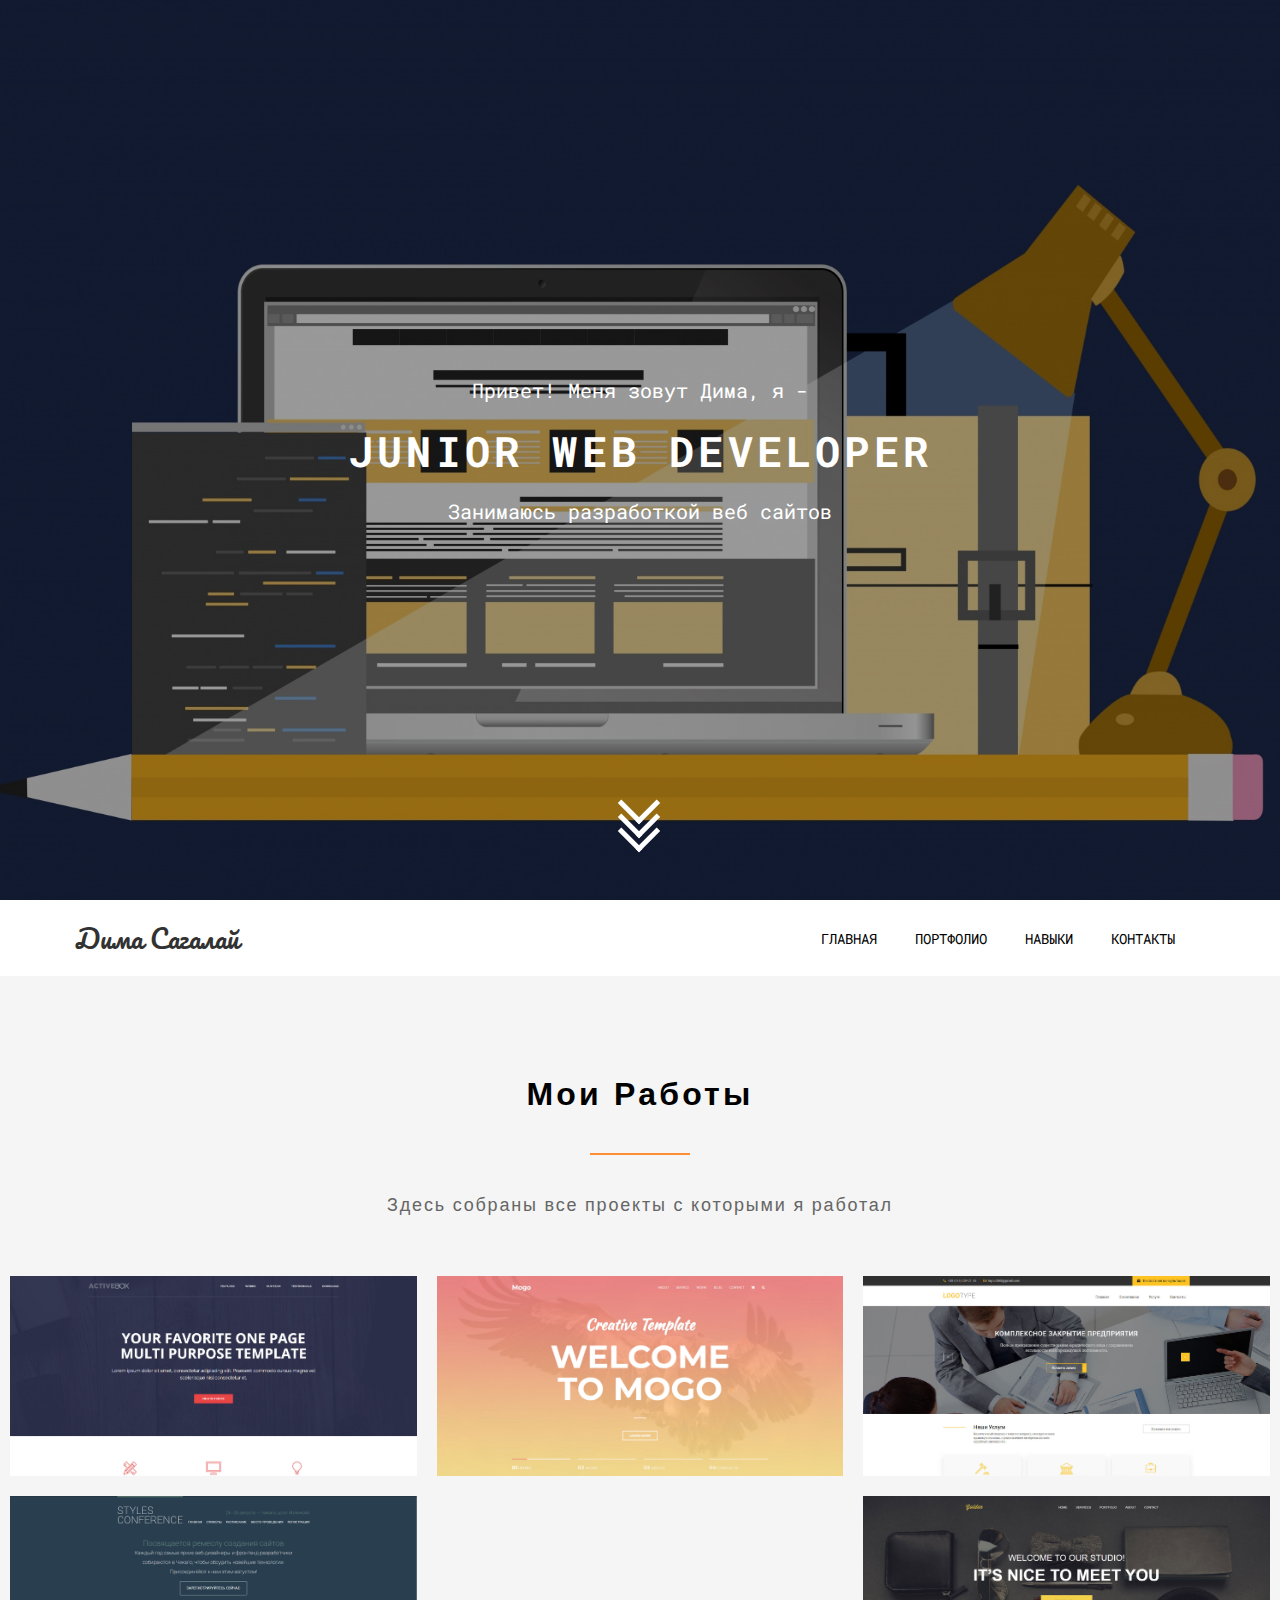
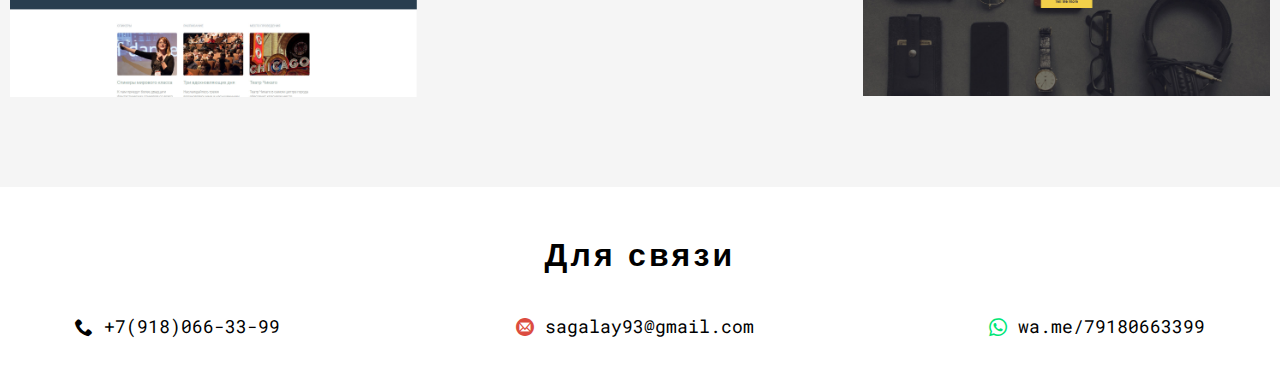
==== index.html @ 79e62a28 "Add files via upload" ====
<!DOCTYPE html>
<html lang="en">

<head>
  <meta charset="UTF-8">
  <meta name="viewport" content="width=device-width, initial-scale=1.0">
  <meta http-equiv="X-UA-Compatible" content="ie=edge">
  <title>Document</title>
  <link href="https://fonts.googleapis.com/css?family=Pacifico|Roboto+Mono:300,400,700&display=swap&subset=cyrillic-ext"
    rel="stylesheet">
  <link rel="stylesheet" href="assets/css/style.css">
  <link rel="stylesheet" href="assets/css/icons.css">
</head>

<body>
  <section class="intro">
    <div class="intro__overlay">
      <div class="container">
        <div class="intro__wrapper">
          <div class="intro__greeting">
            Привет! Меня зовут Дима, я -
          </div>
          <h1 class="intro__specific">
            Junior web developer
          </h1>
          <div class="intro__greeting">
            Занимаюсь разработкой веб сайтов
          </div>
          <div class="intro__arrow">
            <a href="#">
              <div class="arrow">
                <span></span>
                <span></span>
                <span></span>
              </div>
            </a>
          </div>
        </div>
      </div>
    </div>
  </section>

  <header class="header">
    <div class="container">
      <div class="header__inner">
        <div class="header__logo">
          <a class="logo" href="#">Дима Сагалай</a>
        </div>
        <nav class="nav">
          <a class="nav__link" href="#">Главная</a>
          <a class="nav__link" href="#">Портфолио</a>
          <a class="nav__link" href="#">Навыки</a>
          <a class="nav__link" href="#">Контакты</a>
        </nav>
      </div>
    </div>
  </header>

  <section class="section section--gray">
    <div class="container">
      <div class="section__inner">
        <div class="section__title">
          Мои Работы
        </div>
        <div class="section__subtitle">
          Здесь собраны все проекты с которыми я работал
        </div>
      </div>
    </div>
    <div class="works">
      <div class="works__item">
        <div class="works__wrapper">
          <a class="works__links" href="#">
            <img class="works__img" src="assets/img/works/activebox.jpg" alt="">
          </a>
          <span class="works__title">Activebox</span>
          <span class="works__subtitle">HTML/CSS/JS</span>
        </div>
      </div>
      <div class="works__item">
        <div class="works__wrapper">
          <a class="works__links" href="#">
            <img class="works__img" src="assets/img/works/mogo.jpg" alt="">
          </a>
          <span class="works__title">Mogo</span>
          <span class="works__subtitle">HTML/CSS/JS</span>
        </div>
      </div>
      <div class="works__item">
        <div class="works__wrapper">
          <a class="works__links" href="#">
            <img class="works__img" src="assets/img/works/logotype.jpg" alt="">
          </a>
          <span class="works__title">LogoType</span>
          <span class="works__subtitle">HTML/CSS/JS</span>
        </div>
      </div>
      <div class="works__item">
        <div class="works__wrapper">
          <a class="works__links" href="#">
            <img class="works__img" src="assets/img/works/webref.jpg" alt="">
          </a>
          <span class="works__title">Conference</span>
          <span class="works__subtitle">HTML/CSS</span>
        </div>
      </div>
      <div class="works__item">
        <div class="works__wrapper">
          <a class="works__links" href="#">
            <img class="works__img" src="assets/img/works/golden.jpg" alt="">
          </a>
          <span class="works__title">golden</span>
          <span class="works__subtitle">HTML/CSS</span>
        </div>
      </div>
    </div>
  </section>

  <footer class="footer">
    <div class="container">
      <h3 class="connect__title">Для связи</h3>
      <div class="connect">
        <div class="connect__item">
          <a class="connect__links" href="tel:+79180663399">
            <span class="icon icon-phone"></span>
            +7(918)066-33-99
          </a>
        </div>
        <div class="connect__item">
          <a class="connect__links" href="mailto:sagalay93@gmail.com" target="_blank">
            <span class="icon icon-mail4"></span>
            sagalay93@gmail.com
          </a>
        </div>
        <div class="connect__item">
          <a class="connect__links" href="https://wa.me/79180663399" target="_blank">
            <span class="icon icon-whatsapp"></span>
            wa.me/79180663399
          </a>
        </div>
      </div>
    </div>
  </footer>
</body>

</html>
---- assets/css/style.css ----
:root {
  --main-color: #ff8f35;
}

* {
  margin: 0;
  padding: 0;
  box-sizing: border-box;
  font-family: "Roboto Mono", monospace;

  /* font-family: 'Lobster', cursive;
font-family: 'Roboto Mono', monospace; */
}

.container {
  max-width: 1170px;
  margin: 0 auto;
  padding: 0 20px;
}

/* Intro */

.intro {
  background-image: url(../img/cover.jpg);
  background-repeat: no-repeat;
  background-size: cover;
  background-position: center;
  height: 100vh;
}

.intro__overlay {
  background-color: rgba(0, 0, 0, 0.4);
  height: 100%;
}

.intro__wrapper {
  height: 100vh;
  display: flex;
  flex-direction: column;
  align-items: center;
  justify-content: center;
  color: #fff;
}

.intro__greeting {
  padding: 20px 0;
  font-size: 20px;
}

.intro__specific {
  font-size: 42px;
  text-transform: uppercase;
  letter-spacing: 0.1em;
  text-align: center;
}

/* Arrow */

.arrow {
  position: absolute;
  bottom: 70px;
}

.arrow__intro {
  position: relative;
}

.arrow span {
  display: block;
  width: 30px;
  height: 30px;
  border-bottom: 5px solid #fff;
  border-right: 5px solid #fff;
  transform: rotate(45deg);
  margin: -16px;
  animation: arrow 2s infinite;
}

.arrow span:nth-child(2) {
  animation-delay: -0.2s;
}

.arrow span:nth-child(3) {
  animation-delay: -0.4s;
}

@keyframes arrow {
  0% {
    opacity: 0;
    transform: rotate(45deg) translate(-20px, -20px);
  }

  50% {
    opacity: 1;
  }

  100% {
    opacity: 0;
    transform: rotate(45deg) translate(20px, 20px);
  }
}

/* Section */

.section {
  padding: 100px 0 80px;
}

.section--gray {
  background-color: #f5f5f5;
}

.section__inner {
  width: 100%;
  max-width: 600px;
  margin: 0 auto;
  text-align: center;
}

.section__title {
  font-family: "Open Sans", sans-serif;
  font-size: 32px;
  font-weight: 700;
  /* text-transform: uppercase; */
  letter-spacing: 0.1em;
}

.section__title::after {
  content: "";
  display: block;
  width: 100px;
  height: 2px;
  background-color: var(--main-color);

  margin: 40px auto;
}

.section__subtitle {
  font-family: "Open Sans", sans-serif;
  font-size: 18px;
  letter-spacing: 0.1em;
  color: #666;
}

/* Header */

.header {
  padding: 15px 0;
}

.header__inner {
  display: flex;
  justify-content: space-between;
  align-items: center;
}

.logo {
  font-family: "Pacifico", cursive;
  text-decoration: none;
  font-size: 26px;
  color: rgb(50, 50, 50);

  transition: all 0.1s linear;
}

.nav {
  text-transform: uppercase;
  font-size: 14px;
}

.nav__link {
  margin-right: 30px;
  text-decoration: none;
  color: #000;

  transition: all 0.1s linear;
}

.nav__link:hover,
.logo:hover {
  color: var(--main-color);
}

/* Works */

.works {
  padding: 50px 0 0;
  display: flex;
  flex-wrap: wrap;
  justify-content: space-between;
}

.works__item {
  width: 33.3333%;
  padding: 10px;
}

.works__wrapper {
  position: relative;
  background: #ff8f35;
}

.works__img {
  position: relative;
  display: block;
  max-width: 100%;
  transition: opacity 0.2s linear;
}

.works__wrapper:hover .works__img {
  opacity: 0.1;
}

.works__wrapper {
  position: relative;
}

.works__title,
.works__subtitle {
  position: absolute;
  top: 50%;
  left: 50%;

  color: #fff;
  font-size: 36px;
  text-transform: uppercase;

  opacity: 0;
  transition: 0.2s;
  transform: translate(-50%, -50%);
}

.works__subtitle {
  font-size: 24px;
  text-transform: none;
}

.works__wrapper:hover .works__title {
  opacity: 1;
  transform: translate(-50%, -110%);
}

.works__wrapper:hover .works__subtitle {
  opacity: 1;
  transform: translate(-50%, 60%);
}

.works__links::before {
  content: "";
  position: absolute;
  top: 10%;
  bottom: 10%;
  left: 5%;
  right: 5%;

  border-top: solid 2px #fff;
  border-bottom: solid 2px #fff;
  z-index: 1;

  transition: 0.2s;
  transform: scaleX(0);
}

.works__links::after {
  content: "";
  position: absolute;
  top: 10%;
  bottom: 10%;
  left: 5%;
  right: 5%;

  border-left: solid 2px #fff;
  border-right: solid 2px #fff;
  z-index: 1;

  transition: 0.2s;
  transform: scaleY(0);
}

.works__wrapper:hover .works__links::before {
  transform: scale(1);
}

.works__wrapper:hover .works__links::after {
  transform: scale(1);
}

/* Footer */

footer {
  padding: 50px 0;
  background-color: #fff;
  text-align: center;
}

.connect__title {
  font-family: 'Open Sans', sans-serif;
  font-size: 32px;
  letter-spacing: 0.1em;
}

.connect {
  display: flex;
  justify-content: space-between;
  align-items: center;
  margin-top: 40px;
}

.icon {
  position: relative;
  top: 2px;
}

.connect__links {
  text-decoration: none;
  color: #000;
  font-size: 18px;
  transition: .2s;
}

.connect__links:hover {
  color: var(--main-color);
}

.icon-whatsapp {
  color: #00e676;
}

.icon-mail4 {
  color: #dc4c40;
}

.icon-phone {
  color: #000;
}
---- assets/css/icons.css ----
@font-face {
  font-family: 'icomoon';
  src:  url('fonts/icomoon.eot?ldvyrq');
  src:  url('fonts/icomoon.eot?ldvyrq#iefix') format('embedded-opentype'),
    url('fonts/icomoon.ttf?ldvyrq') format('truetype'),
    url('fonts/icomoon.woff?ldvyrq') format('woff'),
    url('fonts/icomoon.svg?ldvyrq#icomoon') format('svg');
  font-weight: normal;
  font-style: normal;
  font-display: block;
}

[class^="icon-"], [class*=" icon-"] {
  /* use !important to prevent issues with browser extensions that change fonts */
  font-family: 'icomoon' !important;
  speak: none;
  font-style: normal;
  font-weight: normal;
  font-variant: normal;
  text-transform: none;
  line-height: 1;

  /* Better Font Rendering =========== */
  -webkit-font-smoothing: antialiased;
  -moz-osx-font-smoothing: grayscale;
}

.icon-phone:before {
  content: "\e942";
}
.icon-mail4:before {
  content: "\ea86";
}
.icon-whatsapp:before {
  content: "\ea93";
}
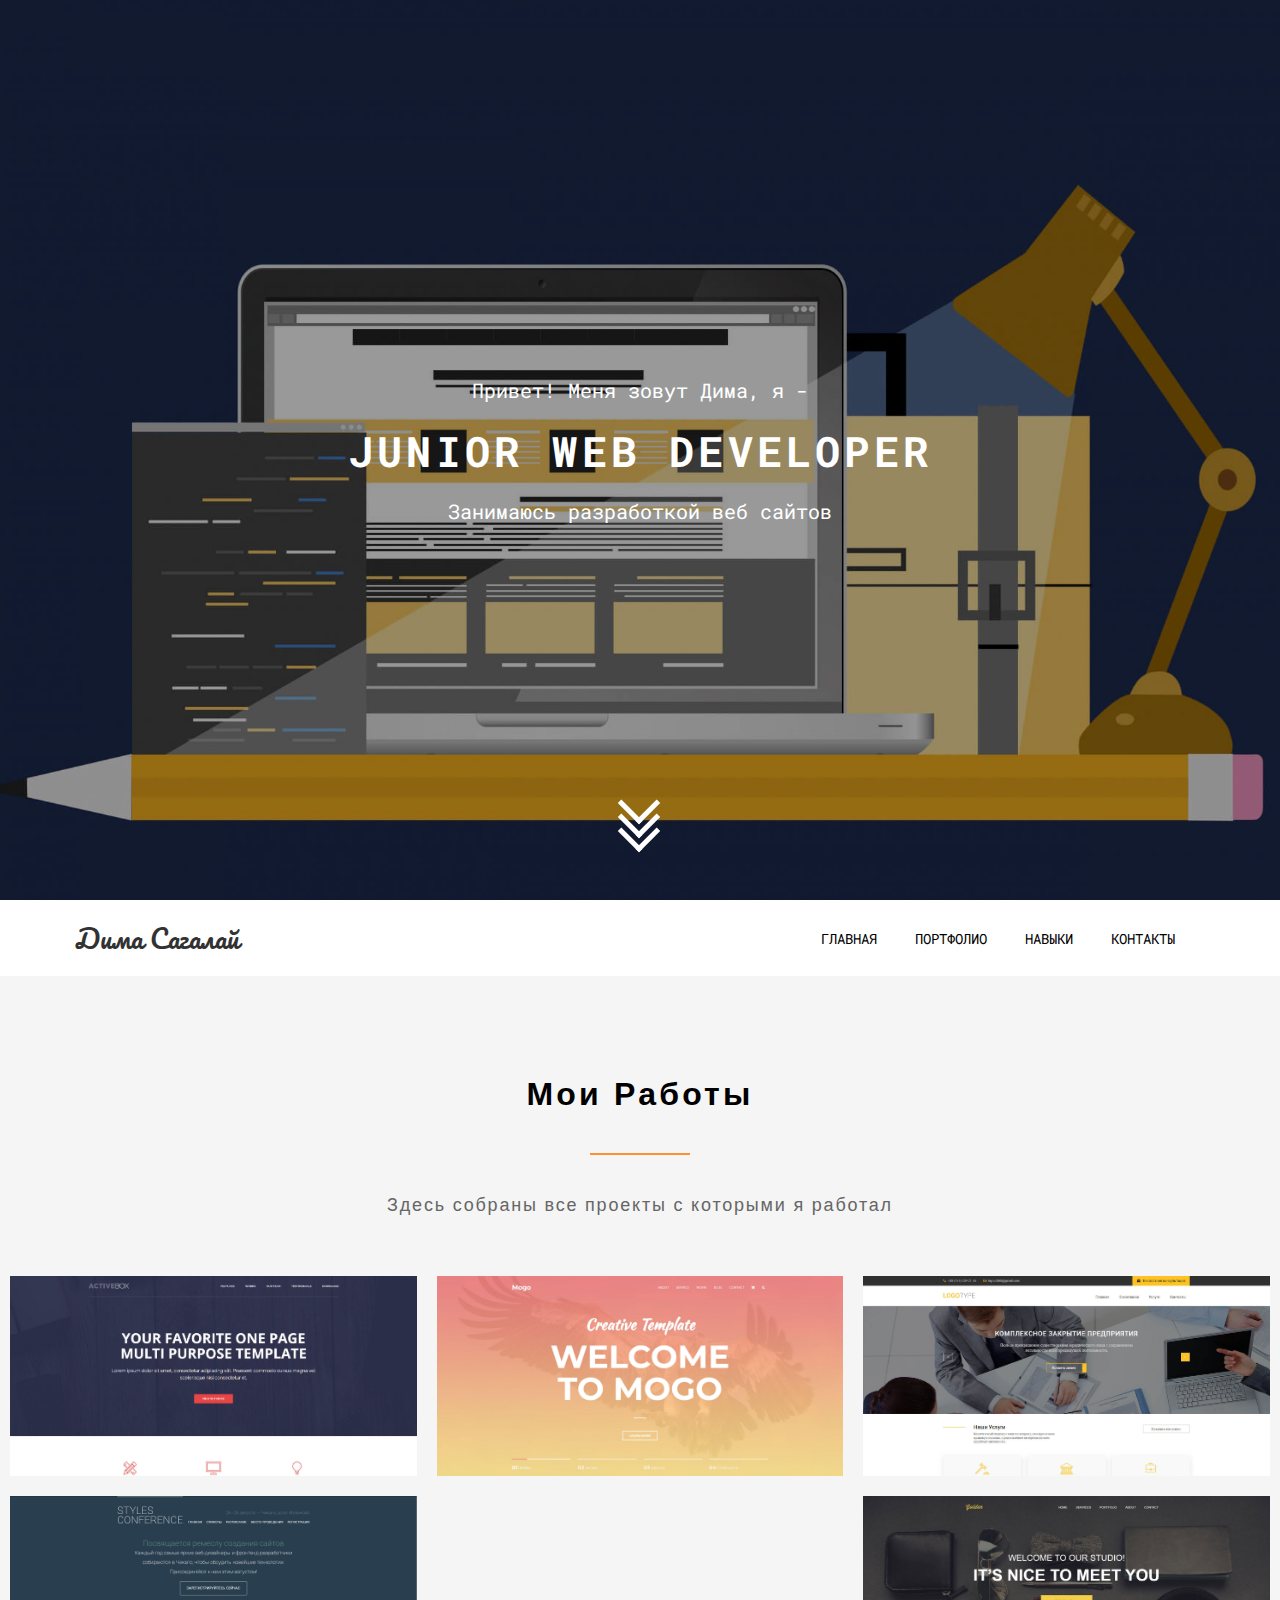
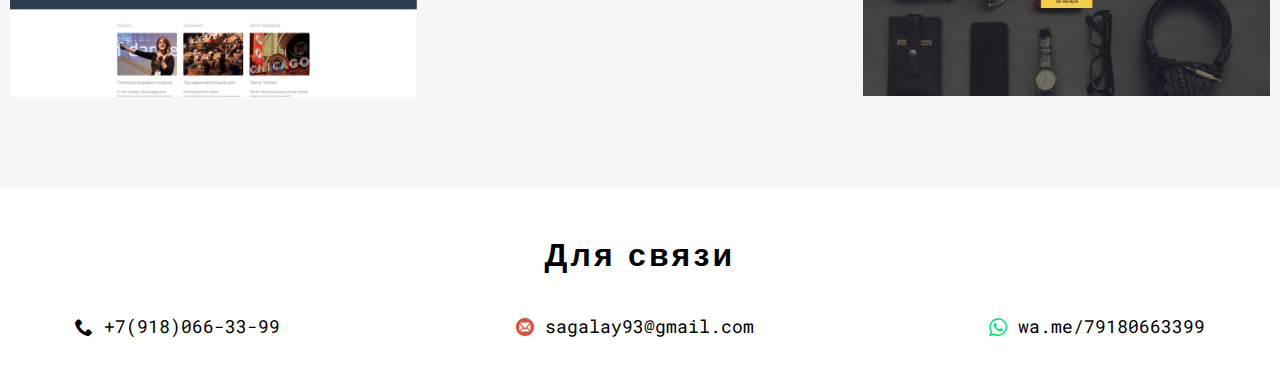
==== commit 3784d96c: "Resize image and change title" ====
--- a/index.html
+++ b/index.html
@@ -5,7 +5,7 @@
   <meta charset="UTF-8">
   <meta name="viewport" content="width=device-width, initial-scale=1.0">
   <meta http-equiv="X-UA-Compatible" content="ie=edge">
-  <title>Document</title>
+  <title>DimaSagalay</title>
   <link href="https://fonts.googleapis.com/css?family=Pacifico|Roboto+Mono:300,400,700&display=swap&subset=cyrillic-ext"
     rel="stylesheet">
   <link rel="stylesheet" href="assets/css/style.css">
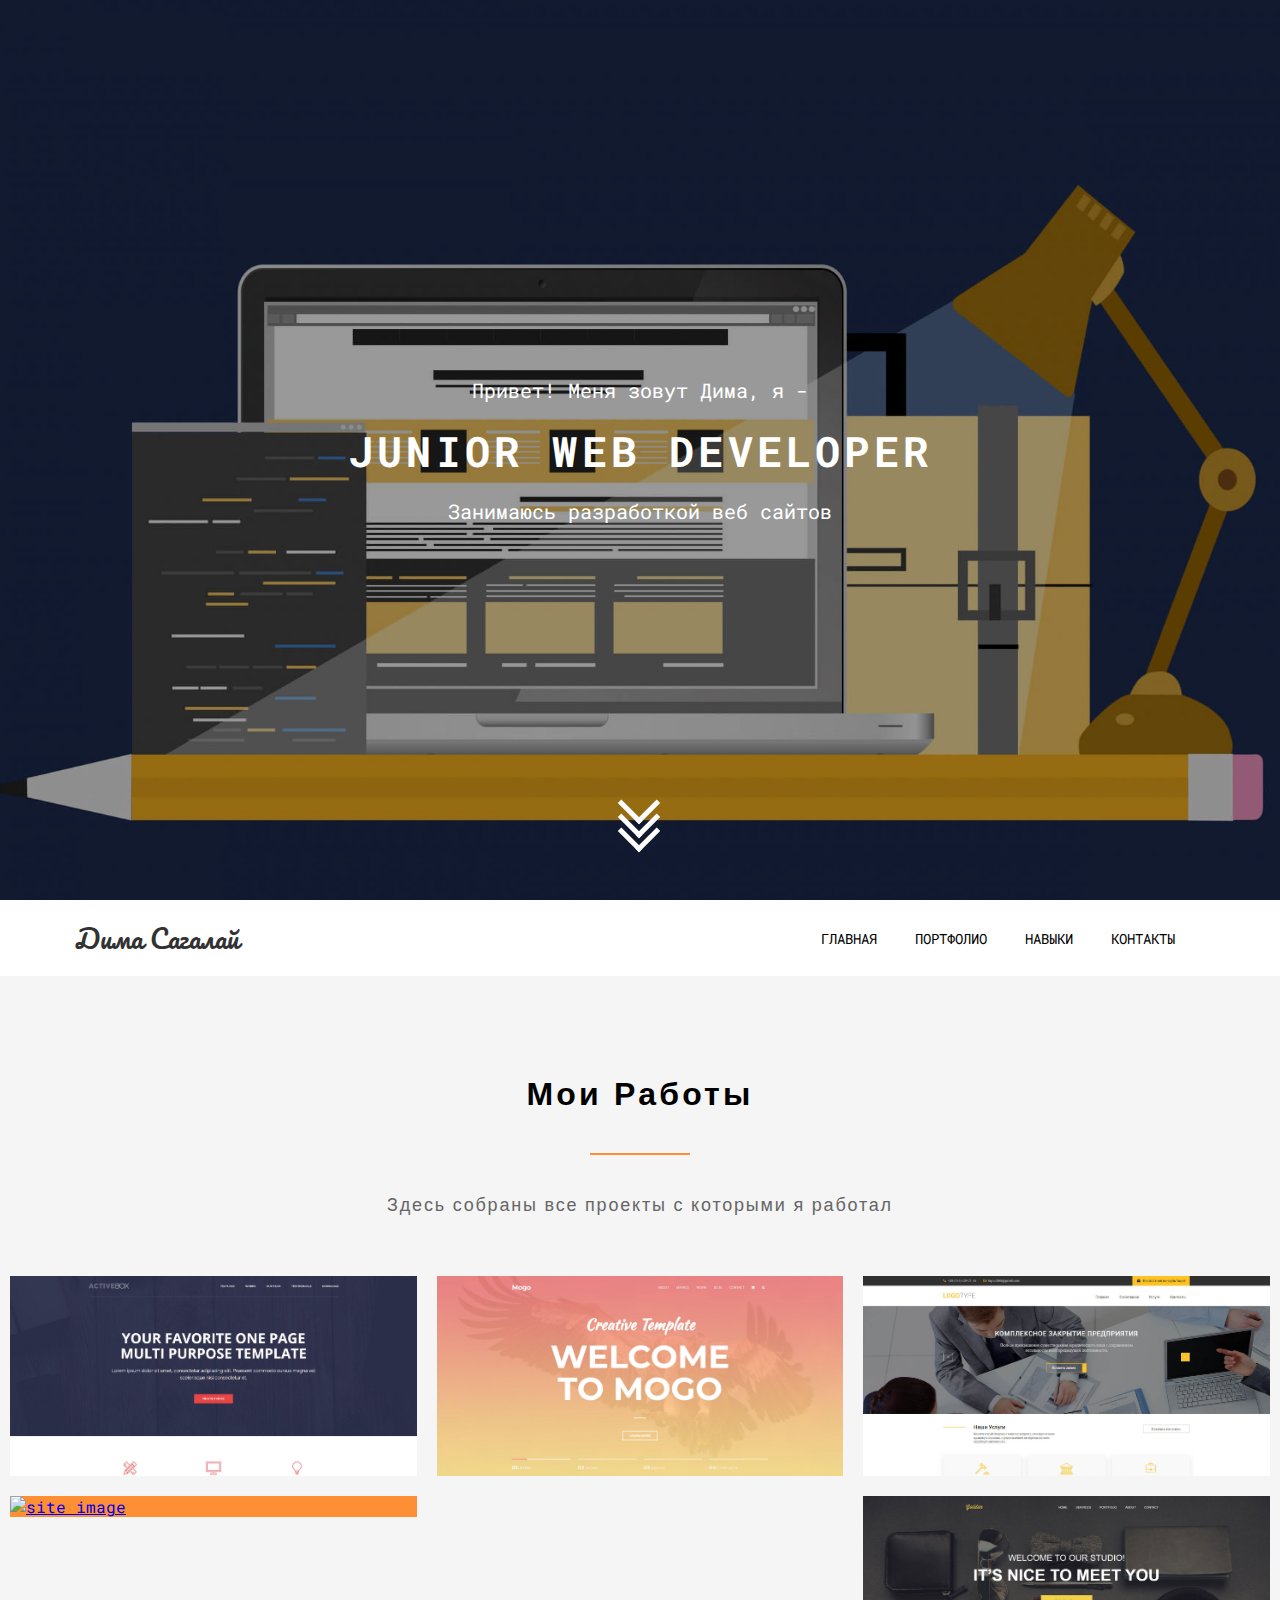
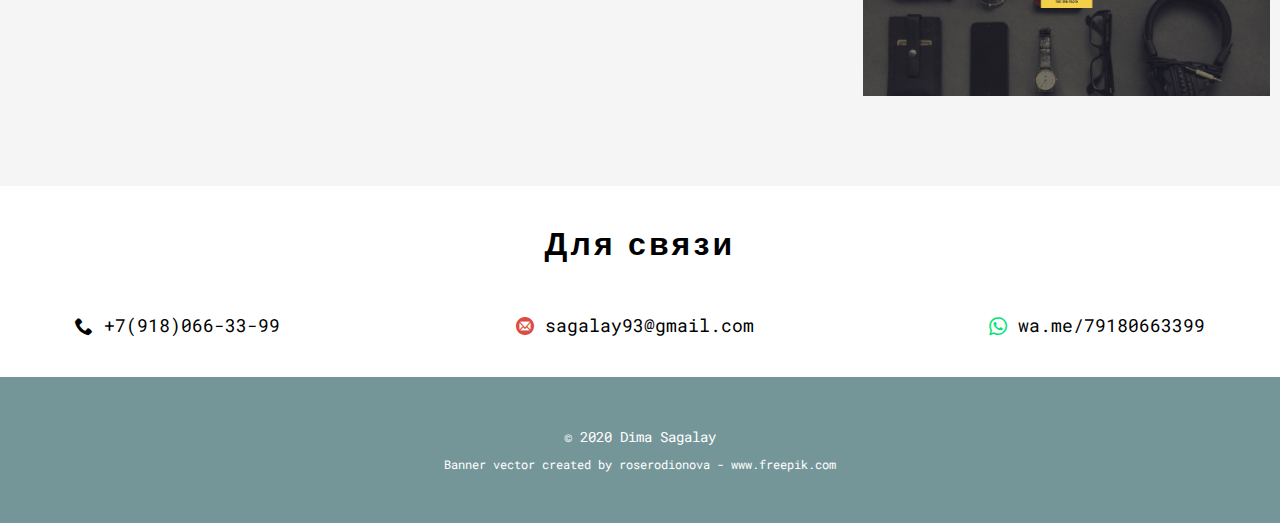
==== commit ab70f1f7: "Add resume and favicon" ====
--- a/index.html
+++ b/index.html
@@ -6,6 +6,13 @@
   <meta name="viewport" content="width=device-width, initial-scale=1.0">
   <meta http-equiv="X-UA-Compatible" content="ie=edge">
   <title>DimaSagalay</title>
+  <link rel="apple-touch-icon" sizes="180x180" href="assets/favicon/apple-touch-icon.png">
+  <link rel="icon" type="image/png" sizes="32x32" href="assets/favicon/favicon-32x32.png">
+  <link rel="icon" type="image/png" sizes="16x16" href="assets/favicon/favicon-16x16.png">
+  <link rel="manifest" href="assets/favicon/site.webmanifest">
+  <link rel="mask-icon" href="assets/favicon/safari-pinned-tab.svg" color="#5bbad5">
+  <meta name="msapplication-TileColor" content="#2b5797">
+  <meta name="theme-color" content="#ffffff">
   <link href="https://fonts.googleapis.com/css?family=Pacifico|Roboto+Mono:300,400,700&display=swap&subset=cyrillic-ext"
     rel="stylesheet">
   <link rel="stylesheet" href="assets/css/style.css">
@@ -13,6 +20,9 @@
 </head>
 
 <body>
+
+
+  <!-- /.Intro -->
   <section class="intro">
     <div class="intro__overlay">
       <div class="container">
@@ -40,11 +50,13 @@
     </div>
   </section>
 
+
+  <!-- /.Header -->
   <header class="header">
     <div class="container">
       <div class="header__inner">
         <div class="header__logo">
-          <a class="logo" href="#">Дима Сагалай</a>
+          <a class="logo" href="resume.pdf" title="Скачать резюме" target="_blank">Дима Сагалай</a>
         </div>
         <nav class="nav">
           <a class="nav__link" href="#">Главная</a>
@@ -56,6 +68,8 @@
     </div>
   </header>
 
+
+  <!-- /.Works -->
   <section class="section section--gray">
     <div class="container">
       <div class="section__inner">
@@ -70,53 +84,55 @@
     <div class="works">
       <div class="works__item">
         <div class="works__wrapper">
-          <a class="works__links" href="#">
-            <img class="works__img" src="assets/img/works/activebox.jpg" alt="">
+          <a class="works__links" href="assets/portfolio/activebox.html">
+            <img class="works__img" src="assets/img/works/activebox.jpg" alt="site image">
           </a>
-          <span class="works__title">Activebox</span>
+          <span class="works__title">Сайт-визитка</span>
           <span class="works__subtitle">HTML/CSS/JS</span>
         </div>
       </div>
       <div class="works__item">
         <div class="works__wrapper">
-          <a class="works__links" href="#">
-            <img class="works__img" src="assets/img/works/mogo.jpg" alt="">
+          <a class="works__links" href="assets/portfolio/mogo.html">
+            <img class="works__img" src="assets/img/works/mogo.jpg" alt="site image">
           </a>
-          <span class="works__title">Mogo</span>
+          <span class="works__title">Сайт-визитка</span>
           <span class="works__subtitle">HTML/CSS/JS</span>
         </div>
       </div>
       <div class="works__item">
         <div class="works__wrapper">
-          <a class="works__links" href="#">
-            <img class="works__img" src="assets/img/works/logotype.jpg" alt="">
+          <a class="works__links" href="assets/portfolio/logotype.html">
+            <img class="works__img" src="assets/img/works/logotype.jpg" alt="site image">
           </a>
-          <span class="works__title">LogoType</span>
+          <span class="works__title">Сайт-визитка</span>
           <span class="works__subtitle">HTML/CSS/JS</span>
         </div>
       </div>
       <div class="works__item">
         <div class="works__wrapper">
-          <a class="works__links" href="#">
-            <img class="works__img" src="assets/img/works/webref.jpg" alt="">
+          <a class="works__links" href="assets/portfolio/conference.html">
+            <img class="works__img" src="assets/img/works/conference.jpg" alt="site image">
           </a>
-          <span class="works__title">Conference</span>
+          <span class="works__title">Сайт-визитка</span>
           <span class="works__subtitle">HTML/CSS</span>
         </div>
       </div>
       <div class="works__item">
         <div class="works__wrapper">
-          <a class="works__links" href="#">
-            <img class="works__img" src="assets/img/works/golden.jpg" alt="">
+          <a class="works__links" href="assets/portfolio/golden.html">
+            <img class="works__img" src="assets/img/works/golden.jpg" alt="site image">
           </a>
-          <span class="works__title">golden</span>
+          <span class="works__title">Сайт-визитка</span>
           <span class="works__subtitle">HTML/CSS</span>
         </div>
       </div>
     </div>
   </section>
 
-  <footer class="footer">
+
+  <!-- /.Connect -->
+  <section class="section section__connect">
     <div class="container">
       <h3 class="connect__title">Для связи</h3>
       <div class="connect">
@@ -133,14 +149,28 @@
           </a>
         </div>
         <div class="connect__item">
-          <a class="connect__links" href="https://wa.me/79180663399" target="_blank">
+          <a class="connect__links" href="https://wa.me/79180663399" rel="noopener" target="_blank">
             <span class="icon icon-whatsapp"></span>
             wa.me/79180663399
           </a>
         </div>
       </div>
     </div>
+  </section>
+
+
+  <!-- /.Footer -->
+  <footer class="footer">
+    <div class="container">
+      <div class="copyright">
+        <div class="copyright__dima">&copy; 2020 Dima Sagalay</div>
+        <a class="copyright__freepik" href="https://www.freepik.com/free-photos-vectors/banner">
+          Banner vector created by roserodionova - www.freepik.com
+        </a>
+      </div>
+    </div>
   </footer>
+
 </body>
 
 </html>--- a/assets/css/style.css
+++ b/assets/css/style.css
@@ -7,9 +7,6 @@
   padding: 0;
   box-sizing: border-box;
   font-family: "Roboto Mono", monospace;
-
-  /* font-family: 'Lobster', cursive;
-font-family: 'Roboto Mono', monospace; */
 }
 
 .container {
@@ -21,11 +18,8 @@
 /* Intro */
 
 .intro {
-  background-image: url(../img/cover.jpg);
-  background-repeat: no-repeat;
+  background: url(../img/cover.jpg) no-repeat fixed 50%;
   background-size: cover;
-  background-position: center;
-  height: 100vh;
 }
 
 .intro__overlay {
@@ -285,16 +279,16 @@
   transform: scale(1);
 }
 
-/* Footer */
-
-footer {
-  padding: 50px 0;
+/* Connect */
+
+.section__connect {
+  padding: 40px 0;
   background-color: #fff;
   text-align: center;
 }
 
 .connect__title {
-  font-family: 'Open Sans', sans-serif;
+  font-family: "Open Sans", sans-serif;
   font-size: 32px;
   letter-spacing: 0.1em;
 }
@@ -303,7 +297,7 @@
   display: flex;
   justify-content: space-between;
   align-items: center;
-  margin-top: 40px;
+  margin-top: 50px;
 }
 
 .icon {
@@ -315,7 +309,7 @@
   text-decoration: none;
   color: #000;
   font-size: 18px;
-  transition: .2s;
+  transition: 0.2s;
 }
 
 .connect__links:hover {
@@ -332,4 +326,34 @@
 
 .icon-phone {
   color: #000;
-}+}
+
+/* Footer */
+
+.footer {
+  padding: 50px;
+  text-align: center;
+
+  color: #fff;
+  background-color: #759699;
+}
+
+.copyright__dima {
+  font-size: 14px;
+}
+
+.copyright__freepik {
+  display: inline-block;
+  margin-top: 10px;
+
+  text-decoration: none;
+  color: #000;
+  font-size: 12px;
+  color: #fff;
+
+  transition: 0.2s;
+}
+
+.copyright__freepik:hover {
+  color: var(--main-color);
+}
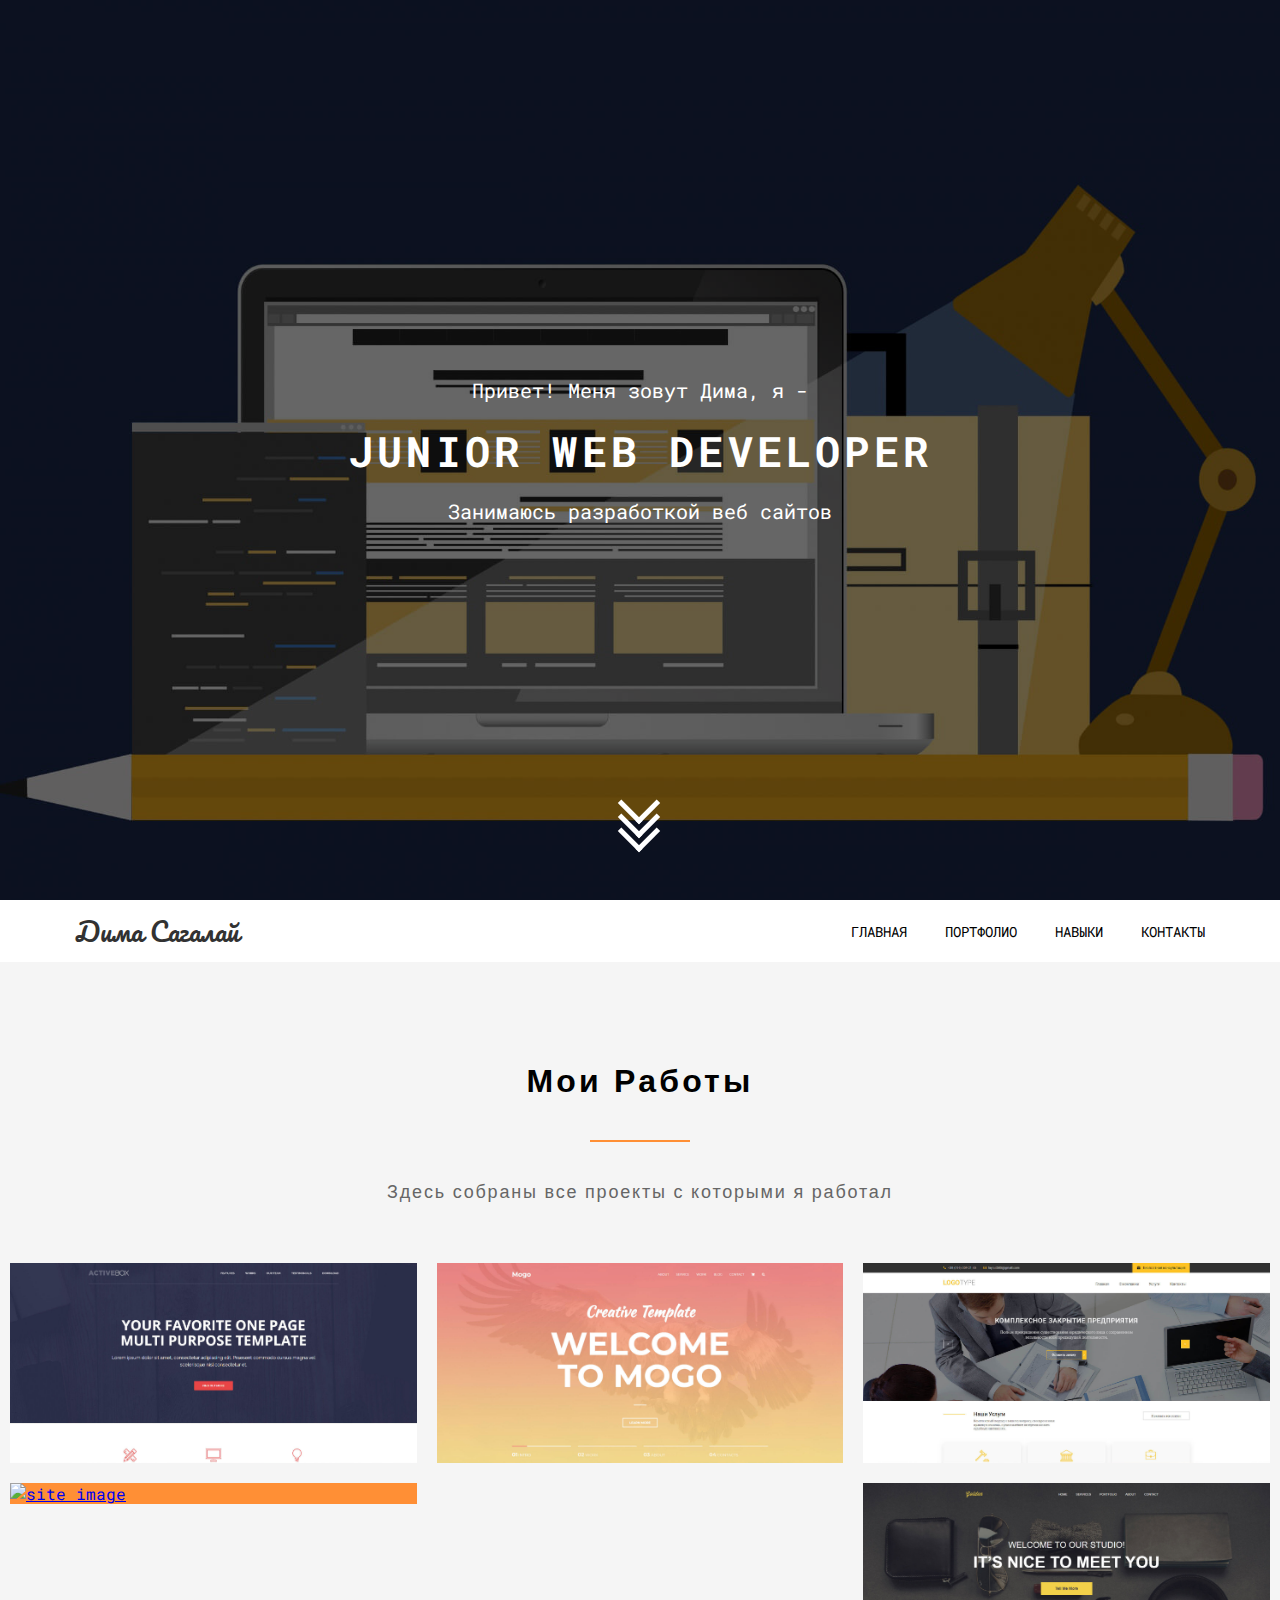
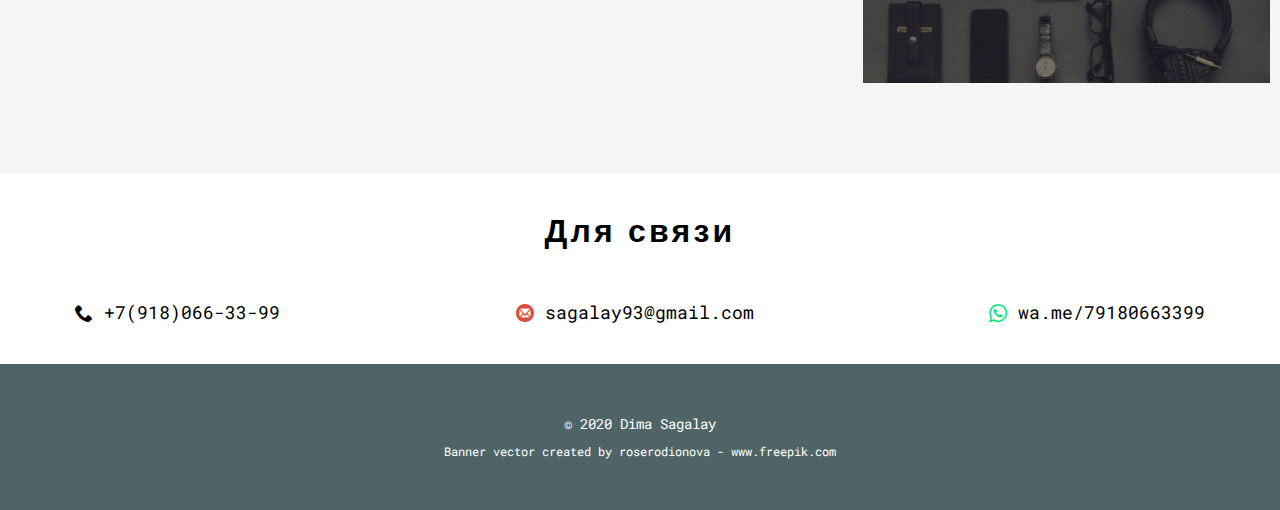
==== commit 31d17399: "created portfolio pages" ====
--- a/index.html
+++ b/index.html
@@ -22,7 +22,7 @@
 <body>
 
 
-  <!-- /.Intro -->
+  <!-- Intro -->
   <section class="intro">
     <div class="intro__overlay">
       <div class="container">
@@ -37,7 +37,7 @@
             Занимаюсь разработкой веб сайтов
           </div>
           <div class="intro__arrow">
-            <a href="#">
+            <a href="#portfolio">
               <div class="arrow">
                 <span></span>
                 <span></span>
@@ -51,7 +51,7 @@
   </section>
 
 
-  <!-- /.Header -->
+  <!-- Header -->
   <header class="header">
     <div class="container">
       <div class="header__inner">
@@ -69,8 +69,8 @@
   </header>
 
 
-  <!-- /.Works -->
-  <section class="section section--gray">
+  <!-- Works -->
+  <section class="section section--gray" id="portfolio">
     <div class="container">
       <div class="section__inner">
         <div class="section__title">
@@ -127,11 +127,11 @@
           <span class="works__subtitle">HTML/CSS</span>
         </div>
       </div>
-    </div>
-  </section>
+    </div><!-- /.works -->
+  </section><!-- /.section -->
 
 
-  <!-- /.Connect -->
+  <!-- Connect -->
   <section class="section section__connect">
     <div class="container">
       <h3 class="connect__title">Для связи</h3>
@@ -159,7 +159,7 @@
   </section>
 
 
-  <!-- /.Footer -->
+  <!-- Footer -->
   <footer class="footer">
     <div class="container">
       <div class="copyright">
--- a/assets/css/style.css
+++ b/assets/css/style.css
@@ -23,7 +23,7 @@
 }
 
 .intro__overlay {
-  background-color: rgba(0, 0, 0, 0.4);
+  background-color: rgba(0, 0, 0, 0.6);
   height: 100%;
 }
 
@@ -139,7 +139,8 @@
 /* Header */
 
 .header {
-  padding: 15px 0;
+  padding: 8px 0;
+  border-bottom: 1px solid #f5f5f5;
 }
 
 .header__inner {
@@ -170,6 +171,10 @@
   transition: all 0.1s linear;
 }
 
+.nav__link:last-child {
+  margin-right: 0;
+}
+
 .nav__link:hover,
 .logo:hover {
   color: var(--main-color);
@@ -186,6 +191,7 @@
 
 .works__item {
   width: 33.3333%;
+  min-width: 270px;
   padding: 10px;
 }
 
@@ -335,7 +341,7 @@
   text-align: center;
 
   color: #fff;
-  background-color: #759699;
+  background-color: #4e6466;
 }
 
 .copyright__dima {
@@ -357,3 +363,120 @@
 .copyright__freepik:hover {
   color: var(--main-color);
 }
+
+/* Main */
+
+.main {
+  padding: 20px 0;
+}
+
+.main__nav {
+  padding: 0 0 10px 30px;
+}
+
+.main__item,
+.main__item-activated {
+  display: inline-block;
+  font-size: 14px;
+}
+
+.main__item a {
+  text-decoration: none;
+  color: #000;
+
+  transition: .2s;
+}
+
+.main__item a:hover {
+  color: var(--main-color);
+}
+
+.main__item::after {
+  content: '';
+  display: inline-block;
+  height: 15px;
+  width: 10px;
+  border-right: 1px solid #000;
+
+  transform: rotate(30deg);
+}
+
+.main__bg {
+  position: relative;
+  padding: 150px 0;
+}
+
+.main__bg--activebox,
+.main__bg--mogo,
+.main__bg--logotype,
+.main__bg--conference,
+.main__bg--golden {
+  filter: blur(8px);
+
+  position: absolute;
+  top: 0;
+  left: 0;
+  right: 0;
+  min-height: 500px;
+  max-width: 100%;
+
+  z-index: -1;
+}
+
+.main__bg--activebox {
+  background: url(../img/works/activebox.jpg) no-repeat center;
+  background-size: cover;
+}
+
+.main__bg--mogo {
+  background: url(../img/works/mogo.jpg) no-repeat center;
+  background-size: cover;
+}
+
+.main__bg--logotype {
+  background: url(../img/works/logotype.jpg) no-repeat center;
+  background-size: cover;
+}
+
+.main__bg--conference {
+  background: url(../img/works/conference.jpg) no-repeat center;
+  background-size: cover;
+}
+
+.main__bg--golden {
+  background: url(../img/works/golden.jpg) no-repeat center;
+  background-size: cover;
+}
+
+.main__wrapper {
+  display: flex;
+  justify-content: space-between;
+  align-items: center;
+}
+
+.main__img {
+  max-height: 200px;
+  border: 2px solid #fff;
+  border-radius: 3px;
+}
+
+.main__text {
+  position: relative;
+  height: 200px;
+  margin-left: 80px;
+  flex-grow: 1;
+}
+
+.main__title {
+  font-family: 'Open Sans', sans-serif;
+  font-size: 40px;
+  text-shadow: #FFF 1px 0 0px, #FFF 0 1px 0px, #FFF -1px 0 0px, #FFF 0 -1px 0px;
+}
+
+.main__subtitle {
+  display: inline-block;
+
+  font-family: 'Open Sans', sans-serif;
+  font-size: 22px;
+  background: rgba(255, 255, 255, 0.3);
+}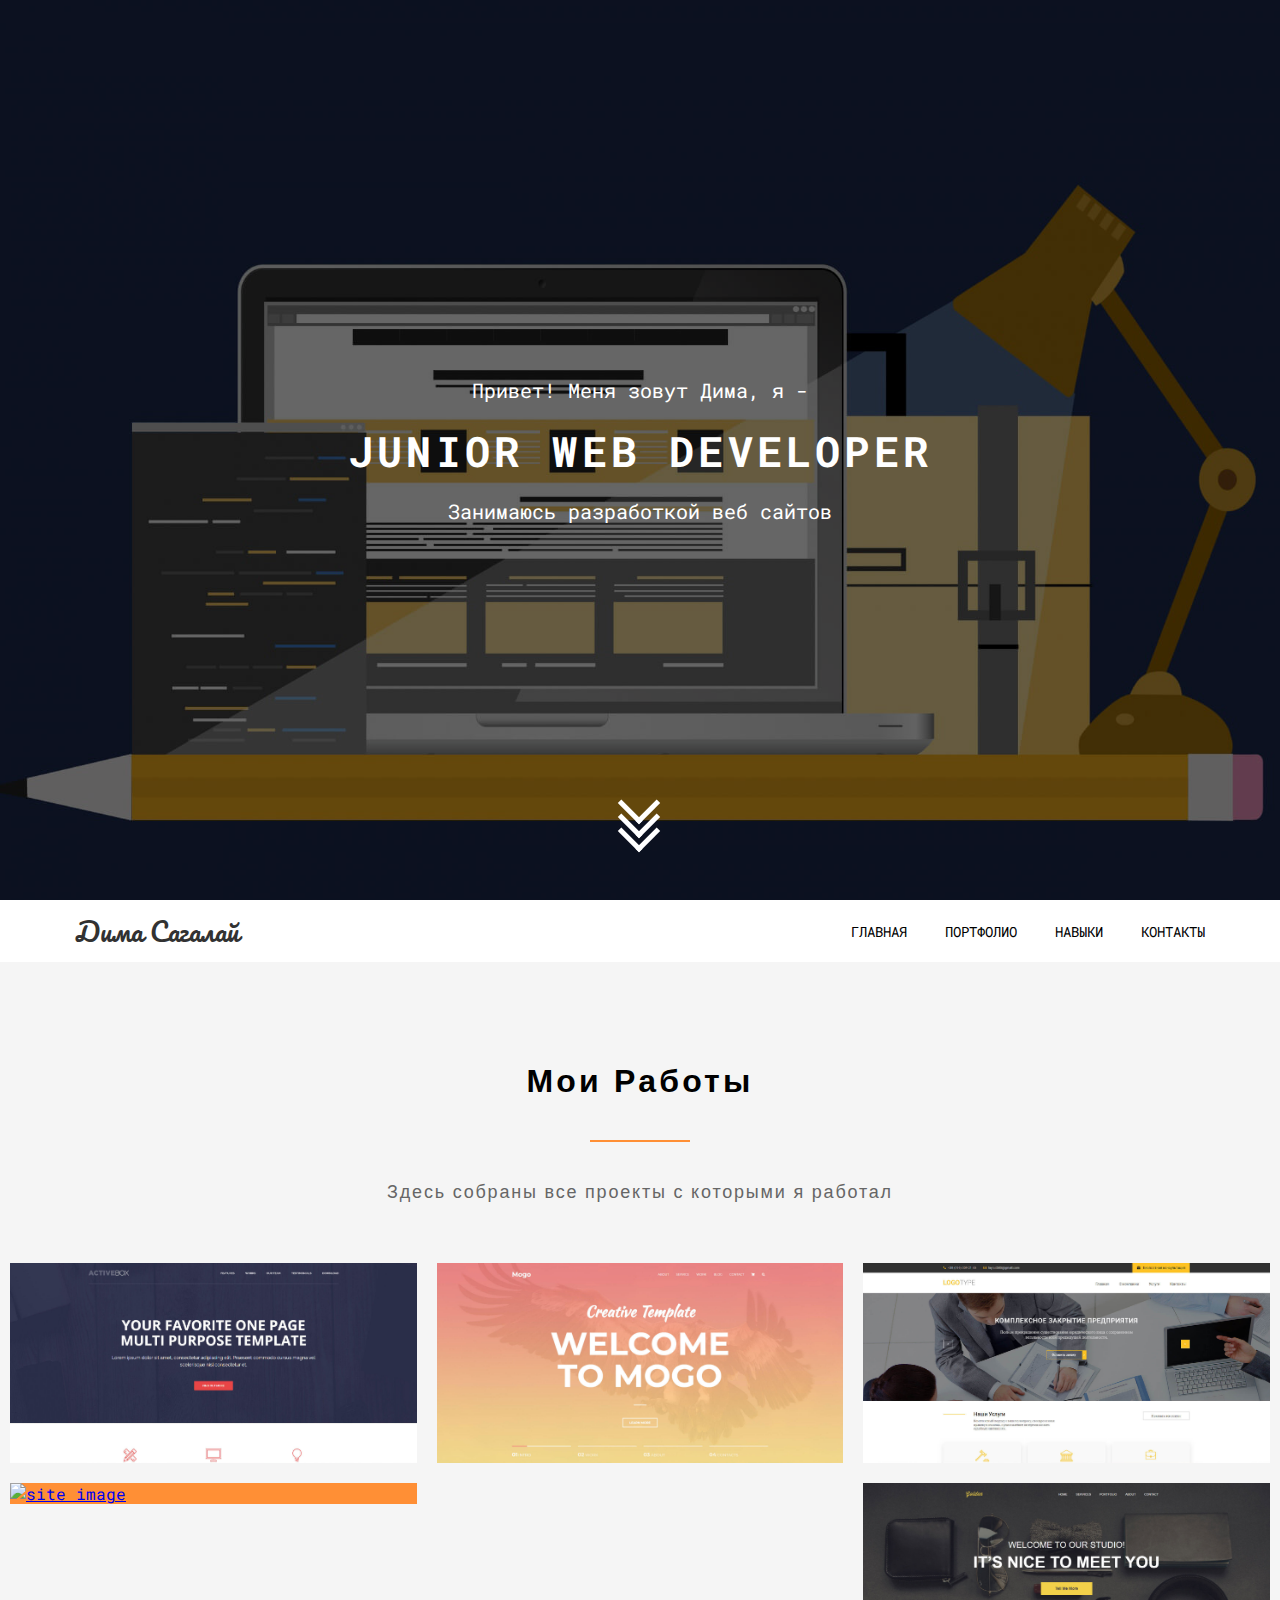
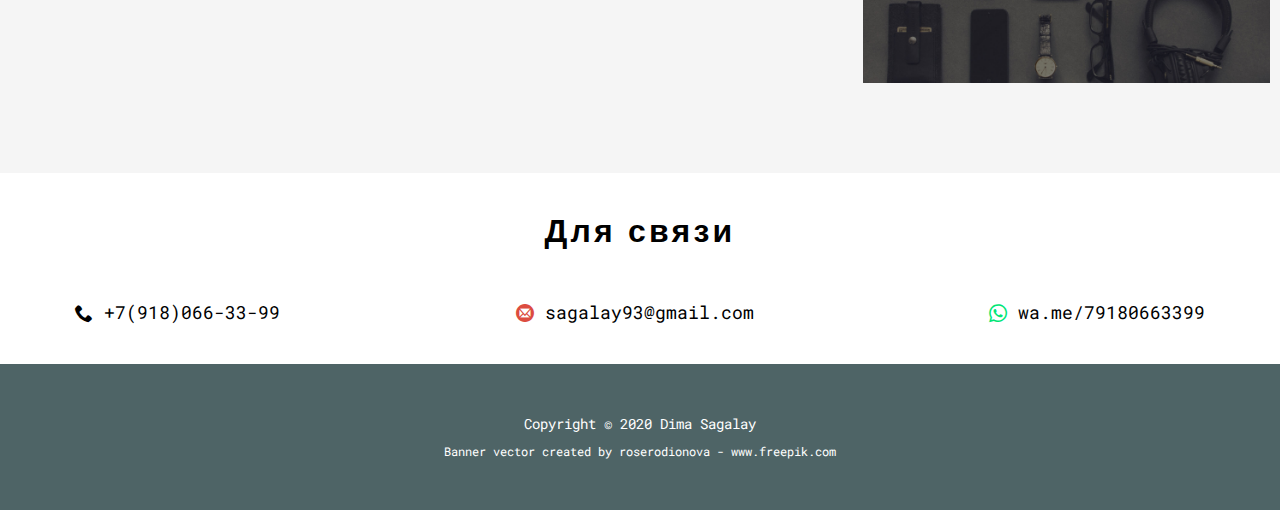
==== commit dded4d03: "fixed links" ====
--- a/index.html
+++ b/index.html
@@ -163,7 +163,7 @@
   <footer class="footer">
     <div class="container">
       <div class="copyright">
-        <div class="copyright__dima">&copy; 2020 Dima Sagalay</div>
+        <div class="copyright__dima">Copyright &copy; 2020 Dima Sagalay</div>
         <a class="copyright__freepik" href="https://www.freepik.com/free-photos-vectors/banner">
           Banner vector created by roserodionova - www.freepik.com
         </a>
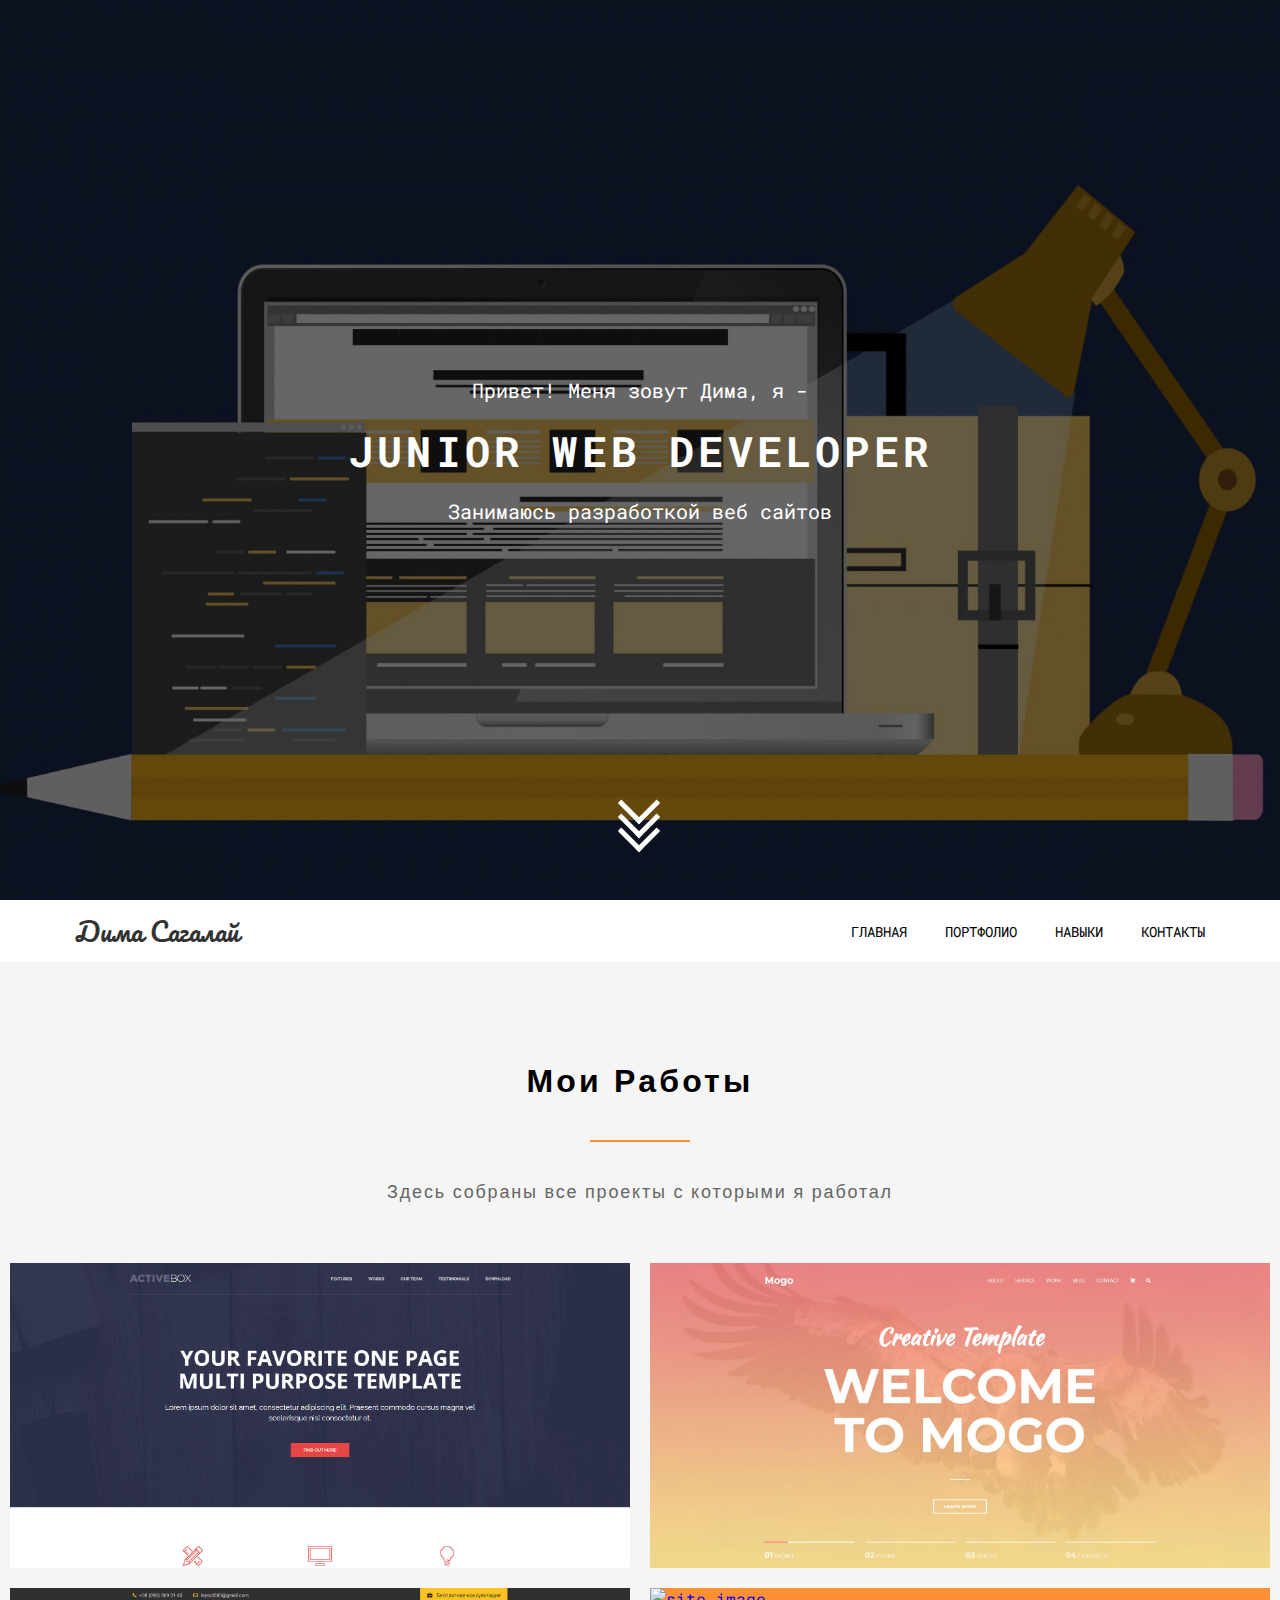
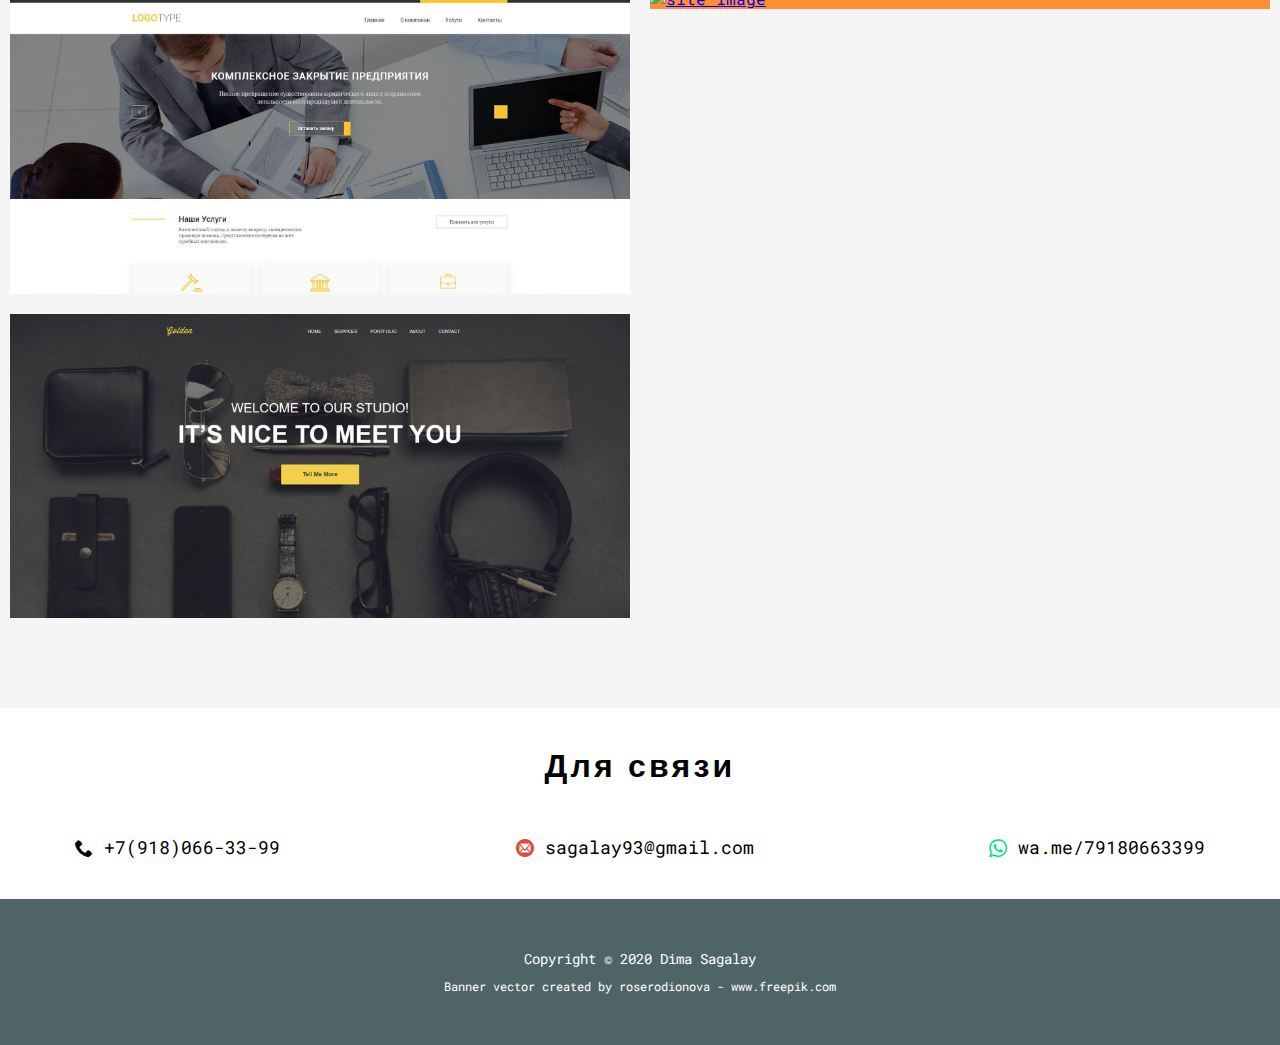
==== commit 971b2461: "Create adaptive and burger menu" ====
--- a/index.html
+++ b/index.html
@@ -64,6 +64,9 @@
           <a class="nav__link" href="#">Навыки</a>
           <a class="nav__link" href="#">Контакты</a>
         </nav>
+        <button class="burger" type="button">
+          <span class="burger__item">Menu</span>
+        </button>
       </div>
     </div>
   </header>
--- a/assets/css/style.css
+++ b/assets/css/style.css
@@ -180,6 +180,45 @@
   color: var(--main-color);
 }
 
+/* Burger */
+
+.burger {
+  display: none;
+  background: none;
+  border: none;
+  outline: none;
+  cursor: pointer;
+}
+
+.burger__item {
+  position: relative;
+  display: block;
+  width: 30px;
+  height: 3px;
+
+  background-color: #000;
+  font-size: 0;
+}
+
+.burger__item::before,
+.burger__item::after {
+  content: '';
+  width: 100%;
+  height: 100%;
+
+  background-color: #000;
+  position: absolute;
+  left: 0;
+}
+
+.burger__item::before {
+  top: -7px;
+}
+
+.burger__item::after {
+  bottom: -7px;
+}
+
 /* Works */
 
 .works {
@@ -384,7 +423,7 @@
   text-decoration: none;
   color: #000;
 
-  transition: .2s;
+  transition: 0.2s;
 }
 
 .main__item a:hover {
@@ -392,7 +431,7 @@
 }
 
 .main__item::after {
-  content: '';
+  content: "";
   display: inline-block;
   height: 15px;
   width: 10px;
@@ -468,15 +507,171 @@
 }
 
 .main__title {
-  font-family: 'Open Sans', sans-serif;
+  font-family: "Open Sans", sans-serif;
   font-size: 40px;
-  text-shadow: #FFF 1px 0 0px, #FFF 0 1px 0px, #FFF -1px 0 0px, #FFF 0 -1px 0px;
+  text-shadow: #fff 1px 0 0px, #fff 0 1px 0px, #fff -1px 0 0px, #fff 0 -1px 0px;
 }
 
 .main__subtitle {
   display: inline-block;
 
-  font-family: 'Open Sans', sans-serif;
+  border-radius: 3px;
+  font-family: "Open Sans", sans-serif;
   font-size: 22px;
-  background: rgba(255, 255, 255, 0.3);
+  background: rgba(255, 255, 255, 0.5);
+}
+
+.main__links {
+  display: inline-block;
+
+  margin-top: 40px;
+  margin-left: 40px;
+  padding: 10px;
+
+  border-radius: 3px;
+  text-decoration: none;
+  color: #000;
+  background: rgba(255, 255, 255, 0.5);
+
+  transition: all 0.2s;
+}
+
+.main__links:hover {
+  color: var(--main-color);
+  background: rgba(0, 0, 0, 0.7);
+}
+
+/* Media query */
+
+@media (max-width: 1630px) {
+
+  .works__title,
+  .works__subtitle {
+    font-size: 28px;
+  }
+}
+
+@media (max-width: 1300px) {
+  .works__item {
+    width: 50%;
+  }
+}
+
+@media (max-width: 1030px) {
+  .works__wrapper:hover .works__img {
+    opacity: 1;
+  }
+
+  .works__wrapper:hover .works__title {
+    display: none;
+  }
+
+  .works__wrapper:hover .works__subtitle {
+    display: none;
+  }
+
+  .works__links::before {
+    content: none;
+  }
+
+  .works__links::after {
+    content: none;
+  }
+}
+
+@media (max-width: 900px) {
+  .works__item {
+    width: 100%;
+    padding: 10px 30px;
+  }
+
+  .main__bg {
+    padding: 50px 0 0;
+  }
+
+  .main__wrapper {
+    display: block;
+    text-align: center;
+  }
+
+  .main__text {
+    margin-top: 30px;
+    margin-left: 0;
+  }
+
+  .main__links {
+    margin-top: 20px;
+    margin-left: 0;
+  }
+}
+
+@media (max-width: 800px) {
+  .connect {
+    display: block;
+  }
+
+  .connect__item {
+    margin-top: 30px;
+  }
+
+  .nav {
+    display: none;
+  }
+
+  .burger {
+    display: block;
+  }
+}
+
+@media (max-width: 660px) {
+  .section {
+    padding: 60px 0 60px;
+  }
+
+  .section__title {
+    font-size: 26px;
+  }
+
+  .works {
+    padding: 30px 0 0;
+  }
+
+  .connect__title {
+    font-size: 26px;
+  }
+
+  .intro__specific {
+    font-size: 32px;
+  }
+
+  .main__title {
+    font-size: 34px;
+  }
+
+  .main__subtitle {
+    font-size: 18px;
+  }
+}
+
+@media (max-width: 500px) {
+  .intro__specific {
+    font-size: 24px;
+  }
+
+  .intro__greeting {
+    font-size: 14px;
+    padding: 14px 0;
+  }
+
+  .works__item {
+    padding: 10px 20px;
+  }
+
+  .main__img {
+    max-height: 140px;
+  }
+
+  .footer {
+    padding: 30px 20px;
+  }
 }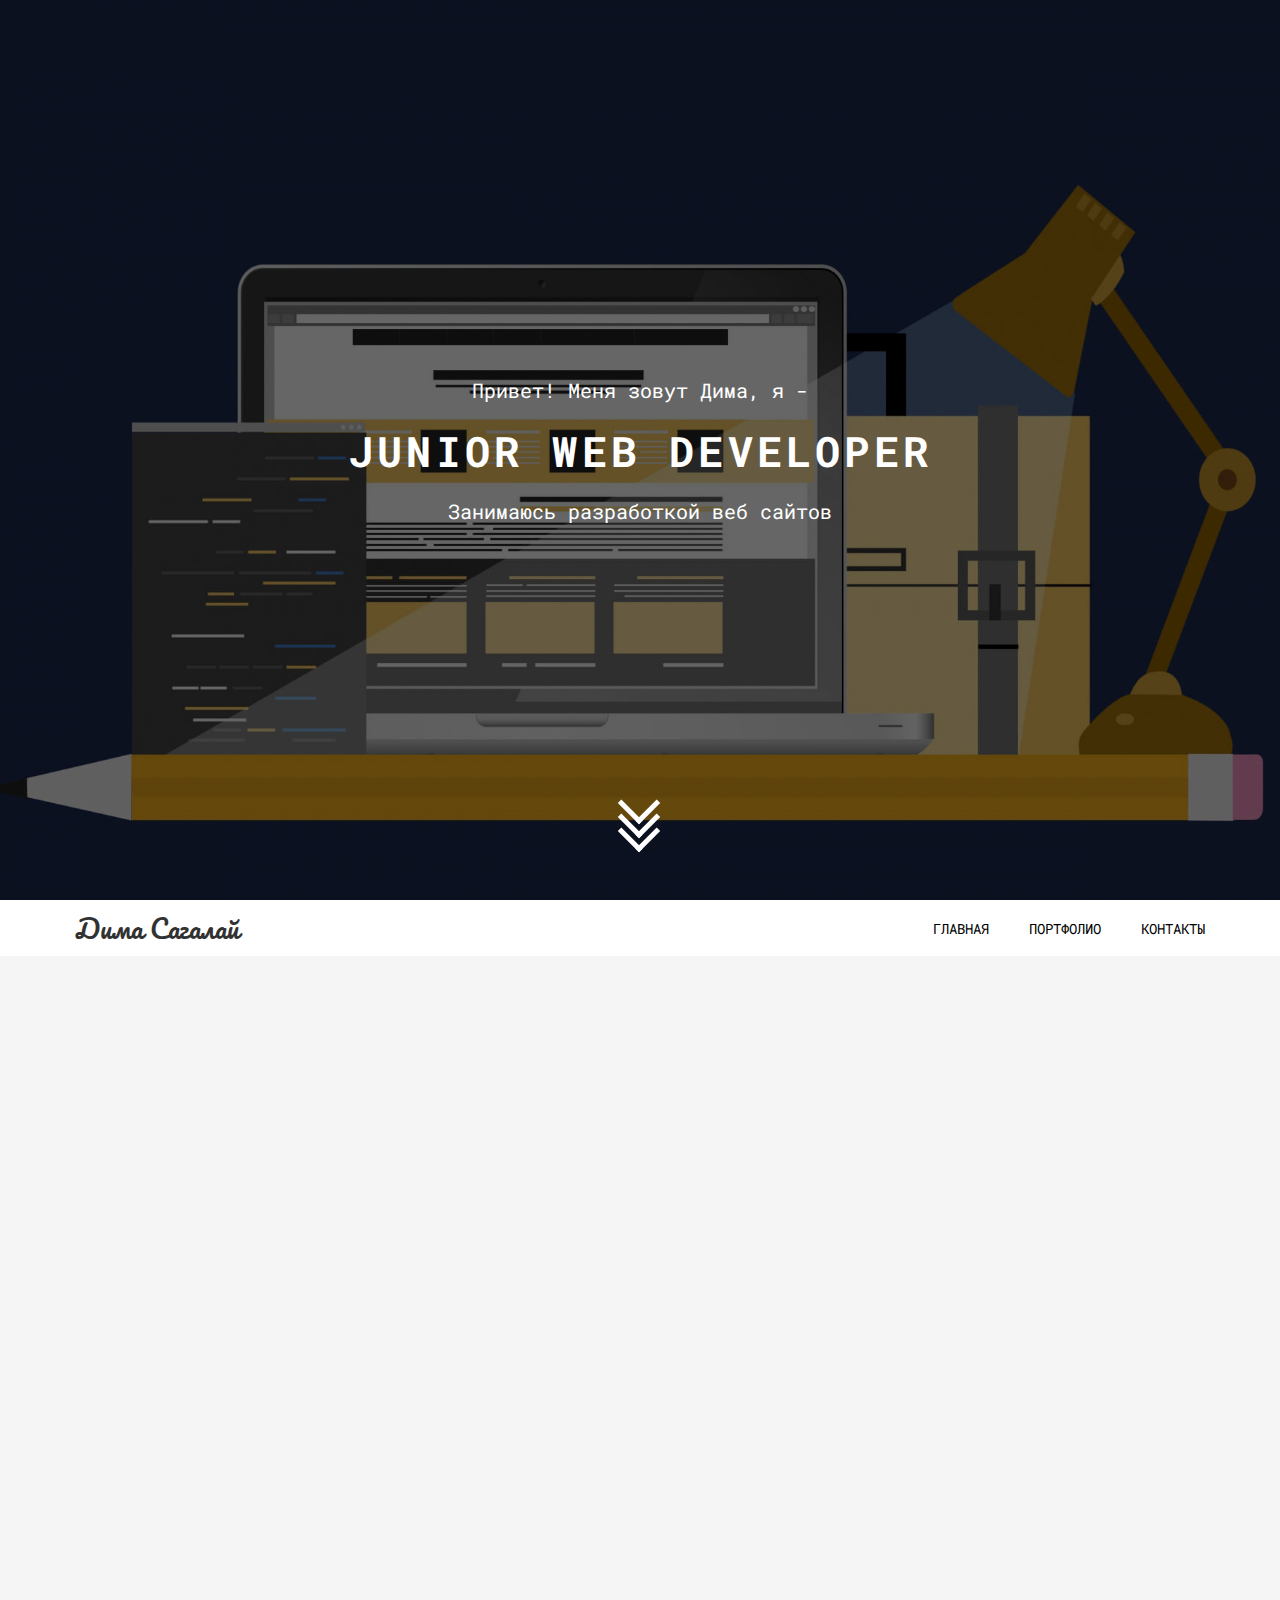
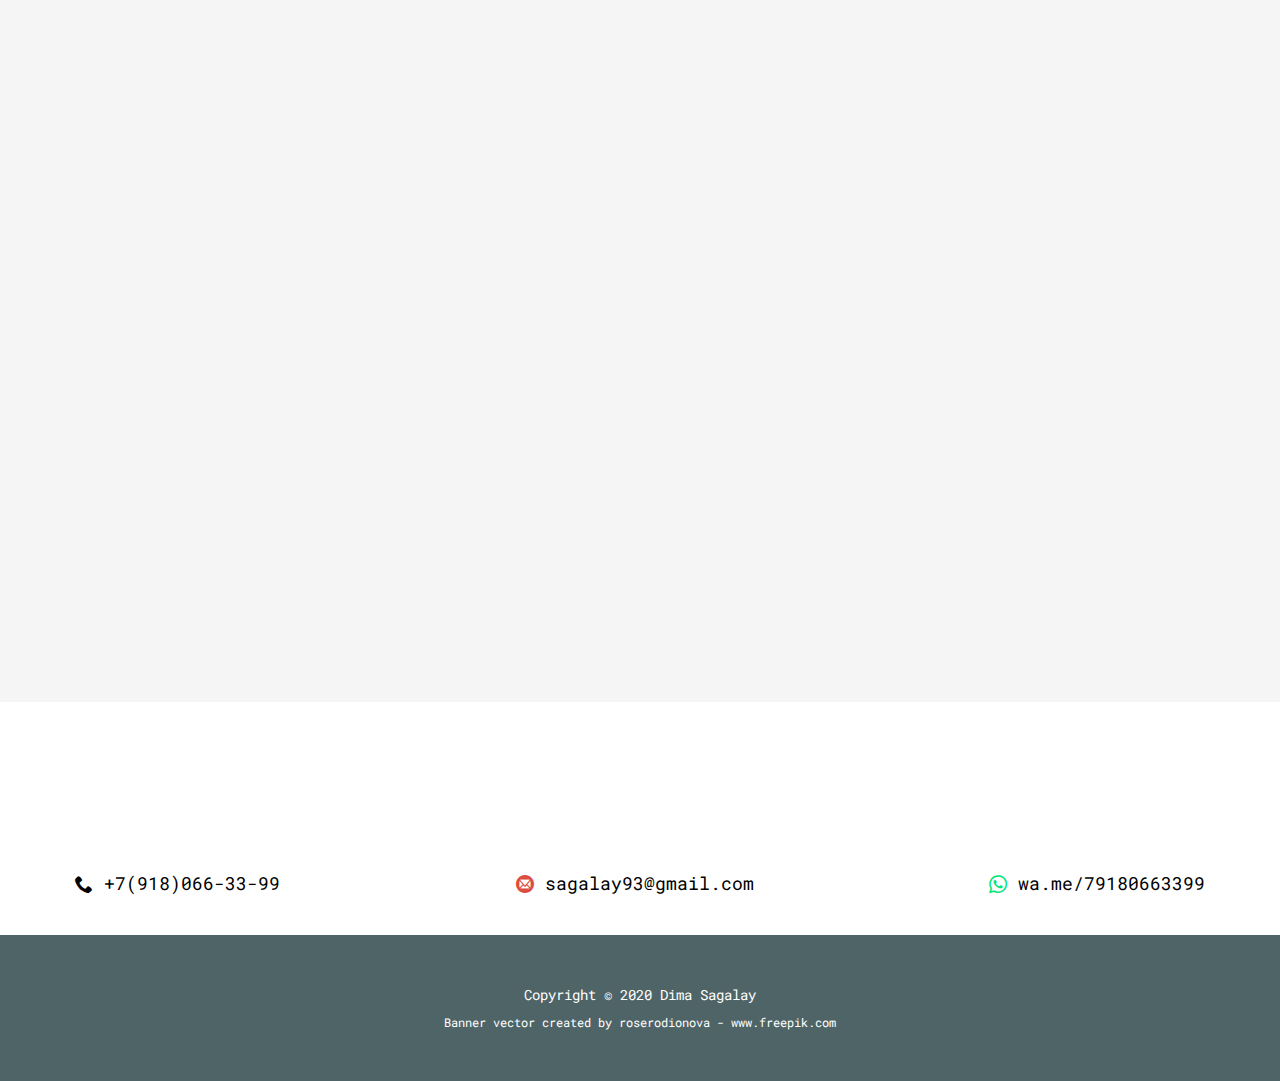
==== commit dc74d653: "added wow.js and animate.css" ====
--- a/index.html
+++ b/index.html
@@ -1,179 +1,259 @@
 <!DOCTYPE html>
 <html lang="en">
-
-<head>
-  <meta charset="UTF-8">
-  <meta name="viewport" content="width=device-width, initial-scale=1.0">
-  <meta http-equiv="X-UA-Compatible" content="ie=edge">
-  <title>DimaSagalay</title>
-  <link rel="apple-touch-icon" sizes="180x180" href="assets/favicon/apple-touch-icon.png">
-  <link rel="icon" type="image/png" sizes="32x32" href="assets/favicon/favicon-32x32.png">
-  <link rel="icon" type="image/png" sizes="16x16" href="assets/favicon/favicon-16x16.png">
-  <link rel="manifest" href="assets/favicon/site.webmanifest">
-  <link rel="mask-icon" href="assets/favicon/safari-pinned-tab.svg" color="#5bbad5">
-  <meta name="msapplication-TileColor" content="#2b5797">
-  <meta name="theme-color" content="#ffffff">
-  <link href="https://fonts.googleapis.com/css?family=Pacifico|Roboto+Mono:300,400,700&display=swap&subset=cyrillic-ext"
-    rel="stylesheet">
-  <link rel="stylesheet" href="assets/css/style.css">
-  <link rel="stylesheet" href="assets/css/icons.css">
-</head>
-
-<body>
-
-
-  <!-- Intro -->
-  <section class="intro">
-    <div class="intro__overlay">
-      <div class="container">
-        <div class="intro__wrapper">
-          <div class="intro__greeting">
-            Привет! Меня зовут Дима, я -
-          </div>
-          <h1 class="intro__specific">
-            Junior web developer
-          </h1>
-          <div class="intro__greeting">
-            Занимаюсь разработкой веб сайтов
-          </div>
-          <div class="intro__arrow">
-            <a href="#portfolio">
-              <div class="arrow">
-                <span></span>
-                <span></span>
-                <span></span>
-              </div>
-            </a>
-          </div>
-        </div>
-      </div>
-    </div>
-  </section>
-
-
-  <!-- Header -->
-  <header class="header">
-    <div class="container">
-      <div class="header__inner">
-        <div class="header__logo">
-          <a class="logo" href="resume.pdf" title="Скачать резюме" target="_blank">Дима Сагалай</a>
-        </div>
-        <nav class="nav">
-          <a class="nav__link" href="#">Главная</a>
-          <a class="nav__link" href="#">Портфолио</a>
-          <a class="nav__link" href="#">Навыки</a>
-          <a class="nav__link" href="#">Контакты</a>
-        </nav>
-        <button class="burger" type="button">
-          <span class="burger__item">Menu</span>
-        </button>
-      </div>
-    </div>
-  </header>
-
-
-  <!-- Works -->
-  <section class="section section--gray" id="portfolio">
-    <div class="container">
-      <div class="section__inner">
-        <div class="section__title">
-          Мои Работы
-        </div>
-        <div class="section__subtitle">
-          Здесь собраны все проекты с которыми я работал
-        </div>
-      </div>
-    </div>
-    <div class="works">
-      <div class="works__item">
-        <div class="works__wrapper">
-          <a class="works__links" href="assets/portfolio/activebox.html">
-            <img class="works__img" src="assets/img/works/activebox.jpg" alt="site image">
+  <head>
+    <meta charset="UTF-8" />
+    <meta name="viewport" content="width=device-width, initial-scale=1.0" />
+    <meta http-equiv="X-UA-Compatible" content="ie=edge" />
+    <title>DimaSagalay</title>
+    <link
+      rel="apple-touch-icon"
+      sizes="180x180"
+      href="assets/favicon/apple-touch-icon.png"
+    />
+    <link
+      rel="icon"
+      type="image/png"
+      sizes="32x32"
+      href="assets/favicon/favicon-32x32.png"
+    />
+    <link
+      rel="icon"
+      type="image/png"
+      sizes="16x16"
+      href="assets/favicon/favicon-16x16.png"
+    />
+    <link rel="manifest" href="assets/favicon/site.webmanifest" />
+    <link
+      rel="mask-icon"
+      href="assets/favicon/safari-pinned-tab.svg"
+      color="#5bbad5"
+    />
+    <meta name="msapplication-TileColor" content="#2b5797" />
+    <meta name="theme-color" content="#ffffff" />
+    <link
+      href="https://fonts.googleapis.com/css?family=Pacifico|Roboto+Mono:300,400,700&display=swap&subset=cyrillic-ext"
+      rel="stylesheet"
+    />
+    <link rel="stylesheet" href="assets/css/style.css" />
+    <link rel="stylesheet" href="assets/css/icons.css" />
+    <link rel="stylesheet" href="assets/css/animate.css" />
+
+    <script src="https://ajax.googleapis.com/ajax/libs/jquery/3.4.1/jquery.min.js"></script>
+  </head>
+
+  <body>
+    <!-- Intro -->
+    <section class="intro" id="intro">
+      <div class="intro__overlay">
+        <div class="container">
+          <div class="intro__wrapper">
+            <div class="intro__greeting wow fadeIn" data-wow-duration="2s">
+              Привет! Меня зовут Дима, я -
+            </div>
+            <h1
+              class="intro__specific wow fadeIn"
+              data-wow-duration="2s"
+              data-wow-delay=".3s"
+            >
+              Junior web developer
+            </h1>
+            <div
+              class="intro__greeting wow fadeIn"
+              data-wow-duration="2s"
+              data-wow-delay=".6s"
+            >
+              Занимаюсь разработкой веб сайтов
+            </div>
+            <div class="intro__arrow">
+              <a href="#" data-scroll="#portfolio">
+                <div class="arrow">
+                  <span></span>
+                  <span></span>
+                  <span></span>
+                </div>
+              </a>
+            </div>
+          </div>
+        </div>
+      </div>
+    </section>
+
+    <!-- Header -->
+    <header class="header sticky">
+      <div class="container">
+        <div class="header__inner">
+          <div class="header__logo">
+            <a
+              class="logo"
+              href="resume.pdf"
+              title="Скачать резюме"
+              target="_blank"
+              >Дима Сагалай</a
+            >
+          </div>
+          <nav class="nav" id="nav">
+            <a class="nav__link" href="#" data-scroll="#intro">Главная</a>
+            <a class="nav__link" href="#" data-scroll="#portfolio">Портфолио</a>
+            <a class="nav__link" href="#" data-scroll="#connect">Контакты</a>
+          </nav>
+          <button class="burger" type="button" id="navToggle">
+            <span class="burger__item">Menu</span>
+          </button>
+        </div>
+      </div>
+    </header>
+
+    <!-- Works -->
+    <section class="section section--gray" id="portfolio">
+      <div class="container">
+        <div class="section__inner">
+          <div class="section__title wow fadeIn">
+            Мои Работы
+          </div>
+          <div class="section__subtitle wow fadeIn" data-wow-duration="2s">
+            Здесь собраны все проекты с которыми я работал
+          </div>
+        </div>
+      </div>
+      <div class="works">
+        <div class="works__item">
+          <div class="works__wrapper wow fadeInUp" data-wow-delay=".1s">
+            <a class="works__links" href="assets/portfolio/activebox.html">
+              <img
+                class="works__img"
+                src="assets/img/works/activebox.jpg"
+                alt="site image"
+              />
+            </a>
+            <span class="works__title">Сайт-визитка</span>
+            <span class="works__subtitle">HTML/CSS/JS</span>
+          </div>
+        </div>
+        <div class="works__item">
+          <div class="works__wrapper wow fadeInUp" data-wow-delay=".2s">
+            <a class="works__links" href="assets/portfolio/mogo.html">
+              <img
+                class="works__img"
+                src="assets/img/works/mogo.jpg"
+                alt="site image"
+              />
+            </a>
+            <span class="works__title">Сайт-визитка</span>
+            <span class="works__subtitle">HTML/CSS/JS</span>
+          </div>
+        </div>
+        <div class="works__item">
+          <div class="works__wrapper wow fadeInUp" data-wow-delay=".3s">
+            <a class="works__links" href="assets/portfolio/logotype.html">
+              <img
+                class="works__img"
+                src="assets/img/works/logotype.jpg"
+                alt="site image"
+              />
+            </a>
+            <span class="works__title">Сайт-визитка</span>
+            <span class="works__subtitle">HTML/CSS/JS</span>
+          </div>
+        </div>
+        <div class="works__item">
+          <div class="works__wrapper wow fadeInUp" data-wow-delay=".1s">
+            <a class="works__links" href="assets/portfolio/conference.html">
+              <img
+                class="works__img"
+                src="assets/img/works/conference.jpg"
+                alt="site image"
+              />
+            </a>
+            <span class="works__title">Сайт-визитка</span>
+            <span class="works__subtitle">HTML/CSS</span>
+          </div>
+        </div>
+        <div class="works__item">
+          <div class="works__wrapper wow fadeInUp" data-wow-delay=".2s">
+            <a class="works__links" href="assets/portfolio/golden.html">
+              <img
+                class="works__img"
+                src="assets/img/works/golden.jpg"
+                alt="site image"
+              />
+            </a>
+            <span class="works__title">Сайт-визитка</span>
+            <span class="works__subtitle">HTML/CSS</span>
+          </div>
+        </div>
+        <div class="works__item">
+          <div class="works__wrapper wow fadeInUp" data-wow-delay=".3s">
+            <a class="works__links" href="assets/portfolio/photography.html">
+              <img
+                class="works__img"
+                src="assets/img/works/photography.jpg"
+                alt="site image"
+              />
+            </a>
+            <span class="works__title">Сайт-визитка</span>
+            <span class="works__subtitle">HTML/CSS/JS</span>
+          </div>
+        </div>
+      </div>
+      <!-- /.works -->
+    </section>
+    <!-- /.section -->
+
+    <!-- Connect -->
+    <section class="section section__connect" id="connect">
+      <div class="container">
+        <h3 class="section__title wow fadeIn">Для связи</h3>
+        <div class="connect">
+          <div class="connect__item">
+            <a class="connect__links" href="tel:+79180663399">
+              <span class="icon icon-phone"></span>
+              +7(918)066-33-99
+            </a>
+          </div>
+          <div class="connect__item">
+            <a
+              class="connect__links"
+              href="mailto:sagalay93@gmail.com"
+              target="_blank"
+            >
+              <span class="icon icon-mail4"></span>
+              sagalay93@gmail.com
+            </a>
+          </div>
+          <div class="connect__item">
+            <a
+              class="connect__links"
+              href="https://wa.me/79180663399"
+              rel="noopener"
+              target="_blank"
+            >
+              <span class="icon icon-whatsapp"></span>
+              wa.me/79180663399
+            </a>
+          </div>
+        </div>
+      </div>
+    </section>
+
+    <!-- Footer -->
+    <footer class="footer">
+      <div class="container">
+        <div class="copyright">
+          <div class="copyright__dima">Copyright &copy; 2020 Dima Sagalay</div>
+          <a
+            class="copyright__freepik"
+            href="https://www.freepik.com/free-photos-vectors/banner"
+          >
+            Banner vector created by roserodionova - www.freepik.com
           </a>
-          <span class="works__title">Сайт-визитка</span>
-          <span class="works__subtitle">HTML/CSS/JS</span>
-        </div>
-      </div>
-      <div class="works__item">
-        <div class="works__wrapper">
-          <a class="works__links" href="assets/portfolio/mogo.html">
-            <img class="works__img" src="assets/img/works/mogo.jpg" alt="site image">
-          </a>
-          <span class="works__title">Сайт-визитка</span>
-          <span class="works__subtitle">HTML/CSS/JS</span>
-        </div>
-      </div>
-      <div class="works__item">
-        <div class="works__wrapper">
-          <a class="works__links" href="assets/portfolio/logotype.html">
-            <img class="works__img" src="assets/img/works/logotype.jpg" alt="site image">
-          </a>
-          <span class="works__title">Сайт-визитка</span>
-          <span class="works__subtitle">HTML/CSS/JS</span>
-        </div>
-      </div>
-      <div class="works__item">
-        <div class="works__wrapper">
-          <a class="works__links" href="assets/portfolio/conference.html">
-            <img class="works__img" src="assets/img/works/conference.jpg" alt="site image">
-          </a>
-          <span class="works__title">Сайт-визитка</span>
-          <span class="works__subtitle">HTML/CSS</span>
-        </div>
-      </div>
-      <div class="works__item">
-        <div class="works__wrapper">
-          <a class="works__links" href="assets/portfolio/golden.html">
-            <img class="works__img" src="assets/img/works/golden.jpg" alt="site image">
-          </a>
-          <span class="works__title">Сайт-визитка</span>
-          <span class="works__subtitle">HTML/CSS</span>
-        </div>
-      </div>
-    </div><!-- /.works -->
-  </section><!-- /.section -->
-
-
-  <!-- Connect -->
-  <section class="section section__connect">
-    <div class="container">
-      <h3 class="connect__title">Для связи</h3>
-      <div class="connect">
-        <div class="connect__item">
-          <a class="connect__links" href="tel:+79180663399">
-            <span class="icon icon-phone"></span>
-            +7(918)066-33-99
-          </a>
-        </div>
-        <div class="connect__item">
-          <a class="connect__links" href="mailto:sagalay93@gmail.com" target="_blank">
-            <span class="icon icon-mail4"></span>
-            sagalay93@gmail.com
-          </a>
-        </div>
-        <div class="connect__item">
-          <a class="connect__links" href="https://wa.me/79180663399" rel="noopener" target="_blank">
-            <span class="icon icon-whatsapp"></span>
-            wa.me/79180663399
-          </a>
-        </div>
-      </div>
-    </div>
-  </section>
-
-
-  <!-- Footer -->
-  <footer class="footer">
-    <div class="container">
-      <div class="copyright">
-        <div class="copyright__dima">Copyright &copy; 2020 Dima Sagalay</div>
-        <a class="copyright__freepik" href="https://www.freepik.com/free-photos-vectors/banner">
-          Banner vector created by roserodionova - www.freepik.com
-        </a>
-      </div>
-    </div>
-  </footer>
-
-</body>
-
-</html>+        </div>
+      </div>
+    </footer>
+
+    <script src="assets/js/app.js"></script>
+    <script src="assets/js/wow.min.js"></script>
+    <script>
+      new WOW().init();
+    </script>
+  </body>
+</html>
--- a/assets/css/style.css
+++ b/assets/css/style.css
@@ -29,9 +29,14 @@
 
 .intro__wrapper {
   height: 100vh;
+  display: -webkit-box;
   display: flex;
+  -webkit-box-orient: vertical;
+  -webkit-box-direction: normal;
   flex-direction: column;
+  -webkit-box-align: center;
   align-items: center;
+  -webkit-box-pack: center;
   justify-content: center;
   color: #fff;
 }
@@ -65,22 +70,45 @@
   height: 30px;
   border-bottom: 5px solid #fff;
   border-right: 5px solid #fff;
+  -webkit-transform: rotate(45deg);
   transform: rotate(45deg);
   margin: -16px;
+  -webkit-animation: arrow 2s infinite;
   animation: arrow 2s infinite;
 }
 
 .arrow span:nth-child(2) {
+  -webkit-animation-delay: -0.2s;
   animation-delay: -0.2s;
 }
 
 .arrow span:nth-child(3) {
+  -webkit-animation-delay: -0.4s;
   animation-delay: -0.4s;
+}
+
+@-webkit-keyframes arrow {
+  0% {
+    opacity: 0;
+    -webkit-transform: rotate(45deg) translate(-20px, -20px);
+    transform: rotate(45deg) translate(-20px, -20px);
+  }
+
+  50% {
+    opacity: 1;
+  }
+
+  100% {
+    opacity: 0;
+    -webkit-transform: rotate(45deg) translate(20px, 20px);
+    transform: rotate(45deg) translate(20px, 20px);
+  }
 }
 
 @keyframes arrow {
   0% {
     opacity: 0;
+    -webkit-transform: rotate(45deg) translate(-20px, -20px);
     transform: rotate(45deg) translate(-20px, -20px);
   }
 
@@ -90,6 +118,7 @@
 
   100% {
     opacity: 0;
+    -webkit-transform: rotate(45deg) translate(20px, 20px);
     transform: rotate(45deg) translate(20px, 20px);
   }
 }
@@ -139,13 +168,25 @@
 /* Header */
 
 .header {
-  padding: 8px 0;
+  position: relative;
+  padding: 5px 0;
   border-bottom: 1px solid #f5f5f5;
 }
 
+.sticky {
+  top: 0;
+  position: -webkit-sticky;
+  position: sticky;
+  z-index: 1;
+  background-color: #fff;
+}
+
 .header__inner {
+  display: -webkit-box;
   display: flex;
+  -webkit-box-pack: justify;
   justify-content: space-between;
+  -webkit-box-align: center;
   align-items: center;
 }
 
@@ -155,18 +196,25 @@
   font-size: 26px;
   color: rgb(50, 50, 50);
 
+  -webkit-transition: all 0.1s linear;
+
   transition: all 0.1s linear;
 }
 
 .nav {
+  display: -webkit-box;
+  display: flex;
   text-transform: uppercase;
   font-size: 14px;
+  z-index: 1;
 }
 
 .nav__link {
-  margin-right: 30px;
+  margin-right: 40px;
   text-decoration: none;
   color: #000;
+
+  -webkit-transition: all 0.1s linear;
 
   transition: all 0.1s linear;
 }
@@ -184,6 +232,8 @@
 
 .burger {
   display: none;
+  padding: 9px 2px;
+
   background: none;
   border: none;
   outline: none;
@@ -202,13 +252,15 @@
 
 .burger__item::before,
 .burger__item::after {
-  content: '';
+  content: "";
   width: 100%;
   height: 100%;
 
   background-color: #000;
   position: absolute;
   left: 0;
+
+  transition: transform 0.2s linear;
 }
 
 .burger__item::before {
@@ -219,12 +271,28 @@
   bottom: -7px;
 }
 
+.burger.active .burger__item {
+  background-color: transparent;
+}
+
+.burger.active .burger__item::before {
+  transform-origin: top left;
+  transform: rotate(45deg) translate3d(0px, -5px, 0);
+}
+
+.burger.active .burger__item::after {
+  transform-origin: top left;
+  transform: rotate(-45deg) translate3d(-1px, 3px, 0);
+}
+
 /* Works */
 
 .works {
   padding: 50px 0 0;
+  display: -webkit-box;
   display: flex;
   flex-wrap: wrap;
+  -webkit-box-pack: justify;
   justify-content: space-between;
 }
 
@@ -243,6 +311,7 @@
   position: relative;
   display: block;
   max-width: 100%;
+  -webkit-transition: opacity 0.2s linear;
   transition: opacity 0.2s linear;
 }
 
@@ -265,7 +334,9 @@
   text-transform: uppercase;
 
   opacity: 0;
+  -webkit-transition: 0.2s;
   transition: 0.2s;
+  -webkit-transform: translate(-50%, -50%);
   transform: translate(-50%, -50%);
 }
 
@@ -276,11 +347,13 @@
 
 .works__wrapper:hover .works__title {
   opacity: 1;
+  -webkit-transform: translate(-50%, -110%);
   transform: translate(-50%, -110%);
 }
 
 .works__wrapper:hover .works__subtitle {
   opacity: 1;
+  -webkit-transform: translate(-50%, 60%);
   transform: translate(-50%, 60%);
 }
 
@@ -296,7 +369,10 @@
   border-bottom: solid 2px #fff;
   z-index: 1;
 
+  -webkit-transition: 0.2s;
+
   transition: 0.2s;
+  -webkit-transform: scaleX(0);
   transform: scaleX(0);
 }
 
@@ -312,15 +388,20 @@
   border-right: solid 2px #fff;
   z-index: 1;
 
+  -webkit-transition: 0.2s;
+
   transition: 0.2s;
+  -webkit-transform: scaleY(0);
   transform: scaleY(0);
 }
 
 .works__wrapper:hover .works__links::before {
+  -webkit-transform: scale(1);
   transform: scale(1);
 }
 
 .works__wrapper:hover .works__links::after {
+  -webkit-transform: scale(1);
   transform: scale(1);
 }
 
@@ -339,8 +420,11 @@
 }
 
 .connect {
+  display: -webkit-box;
   display: flex;
+  -webkit-box-pack: justify;
   justify-content: space-between;
+  -webkit-box-align: center;
   align-items: center;
   margin-top: 50px;
 }
@@ -354,6 +438,7 @@
   text-decoration: none;
   color: #000;
   font-size: 18px;
+  -webkit-transition: 0.2s;
   transition: 0.2s;
 }
 
@@ -396,6 +481,8 @@
   font-size: 12px;
   color: #fff;
 
+  -webkit-transition: 0.2s;
+
   transition: 0.2s;
 }
 
@@ -422,6 +509,8 @@
 .main__item a {
   text-decoration: none;
   color: #000;
+
+  -webkit-transition: 0.2s;
 
   transition: 0.2s;
 }
@@ -437,6 +526,8 @@
   width: 10px;
   border-right: 1px solid #000;
 
+  -webkit-transform: rotate(30deg);
+
   transform: rotate(30deg);
 }
 
@@ -450,6 +541,7 @@
 .main__bg--logotype,
 .main__bg--conference,
 .main__bg--golden {
+  -webkit-filter: blur(8px);
   filter: blur(8px);
 
   position: absolute;
@@ -488,8 +580,11 @@
 }
 
 .main__wrapper {
+  display: -webkit-box;
   display: flex;
+  -webkit-box-pack: justify;
   justify-content: space-between;
+  -webkit-box-align: center;
   align-items: center;
 }
 
@@ -503,6 +598,7 @@
   position: relative;
   height: 200px;
   margin-left: 80px;
+  -webkit-box-flex: 1;
   flex-grow: 1;
 }
 
@@ -533,6 +629,8 @@
   color: #000;
   background: rgba(255, 255, 255, 0.5);
 
+  -webkit-transition: all 0.2s;
+
   transition: all 0.2s;
 }
 
@@ -544,7 +642,6 @@
 /* Media query */
 
 @media (max-width: 1630px) {
-
   .works__title,
   .works__subtitle {
     font-size: 28px;
@@ -616,6 +713,27 @@
 
   .nav {
     display: none;
+    width: 100%;
+    -webkit-box-orient: vertical;
+    -webkit-box-direction: normal;
+    flex-direction: column;
+
+    background-color: #fff;
+    text-align: right;
+
+    position: absolute;
+    right: 0;
+    top: 100%;
+  }
+
+  .nav.show {
+    display: -webkit-box;
+    display: flex;
+  }
+
+  .nav__link {
+    padding: 7px 15px;
+    margin-right: 0;
   }
 
   .burger {
@@ -668,10 +786,23 @@
   }
 
   .main__img {
-    max-height: 140px;
+    max-height: 130px;
   }
 
   .footer {
     padding: 30px 20px;
   }
-}+}
+
+@media (max-height: 450px) {
+  .arrow {
+    bottom: 40px;
+  }
+
+  .arrow span {
+    width: 25px;
+    height: 25px;
+    border-bottom: 3px solid #fff;
+    border-right: 3px solid #fff;
+  }
+}
